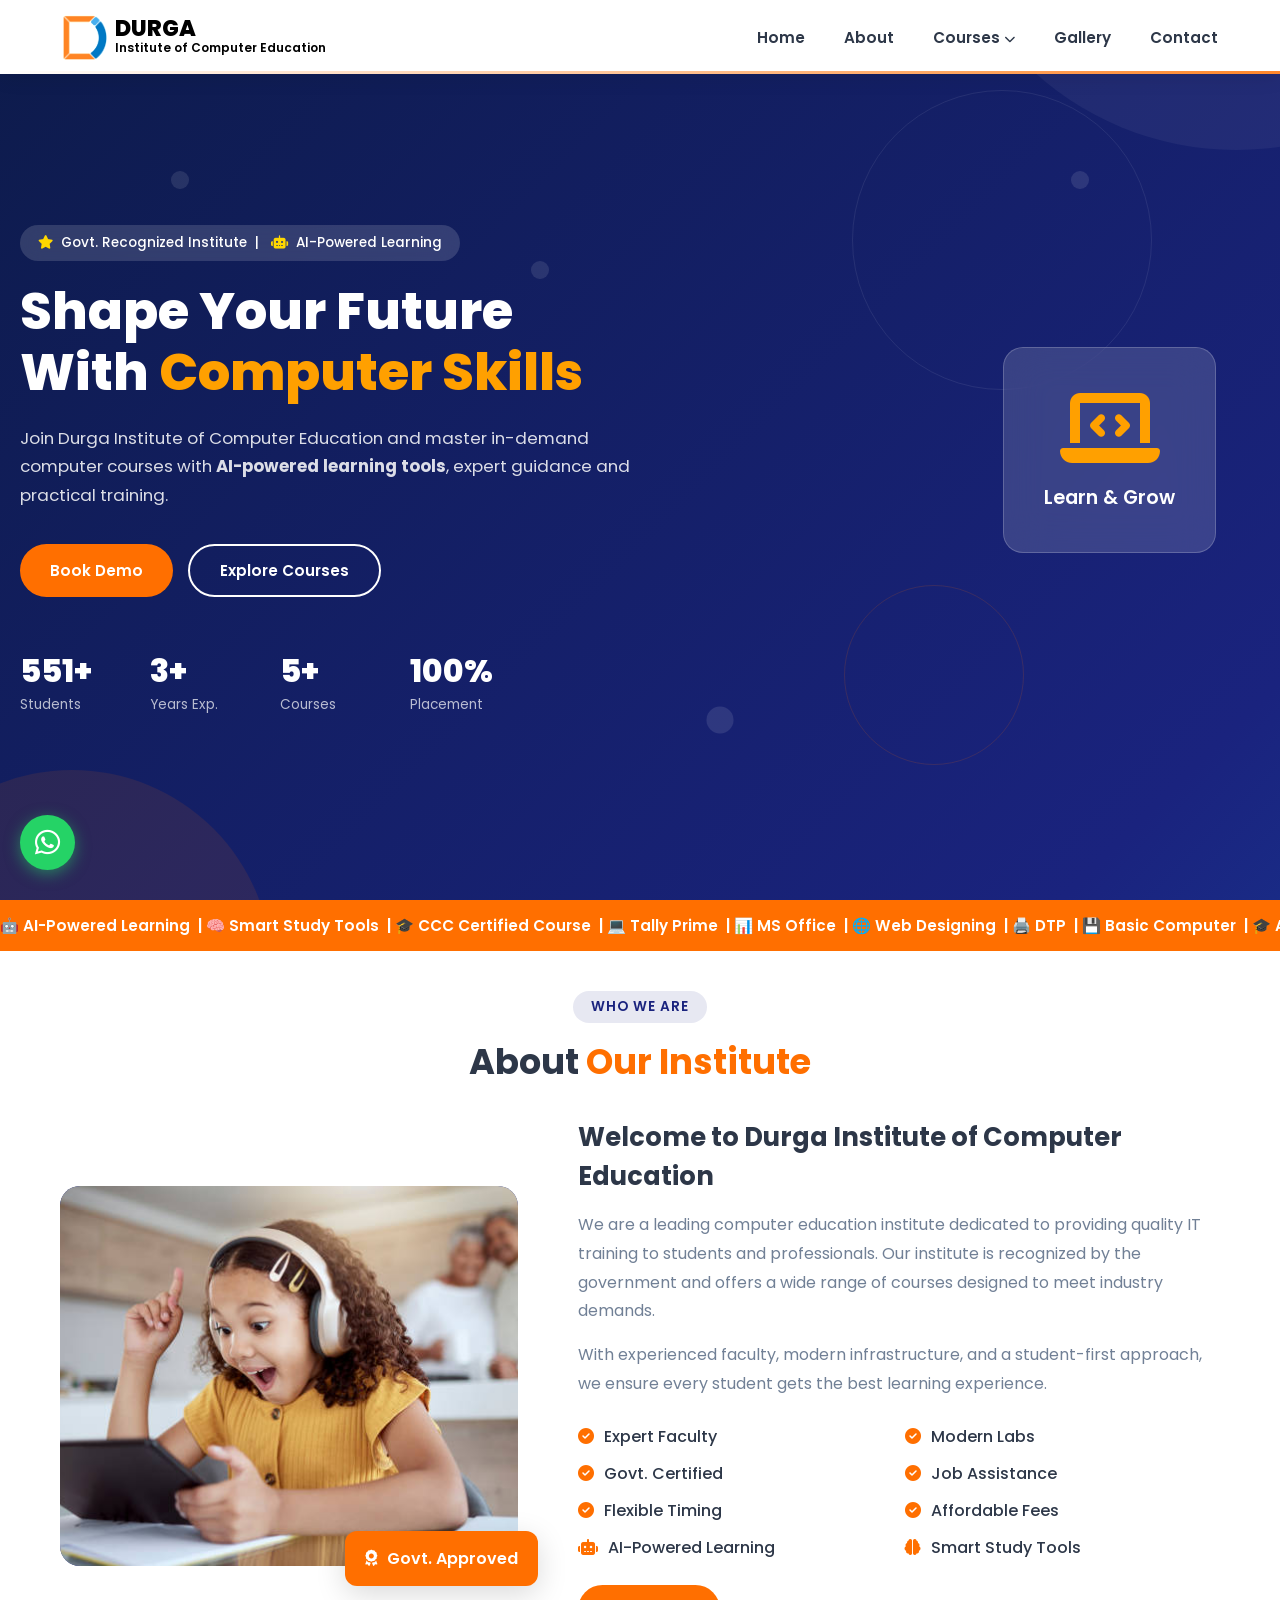
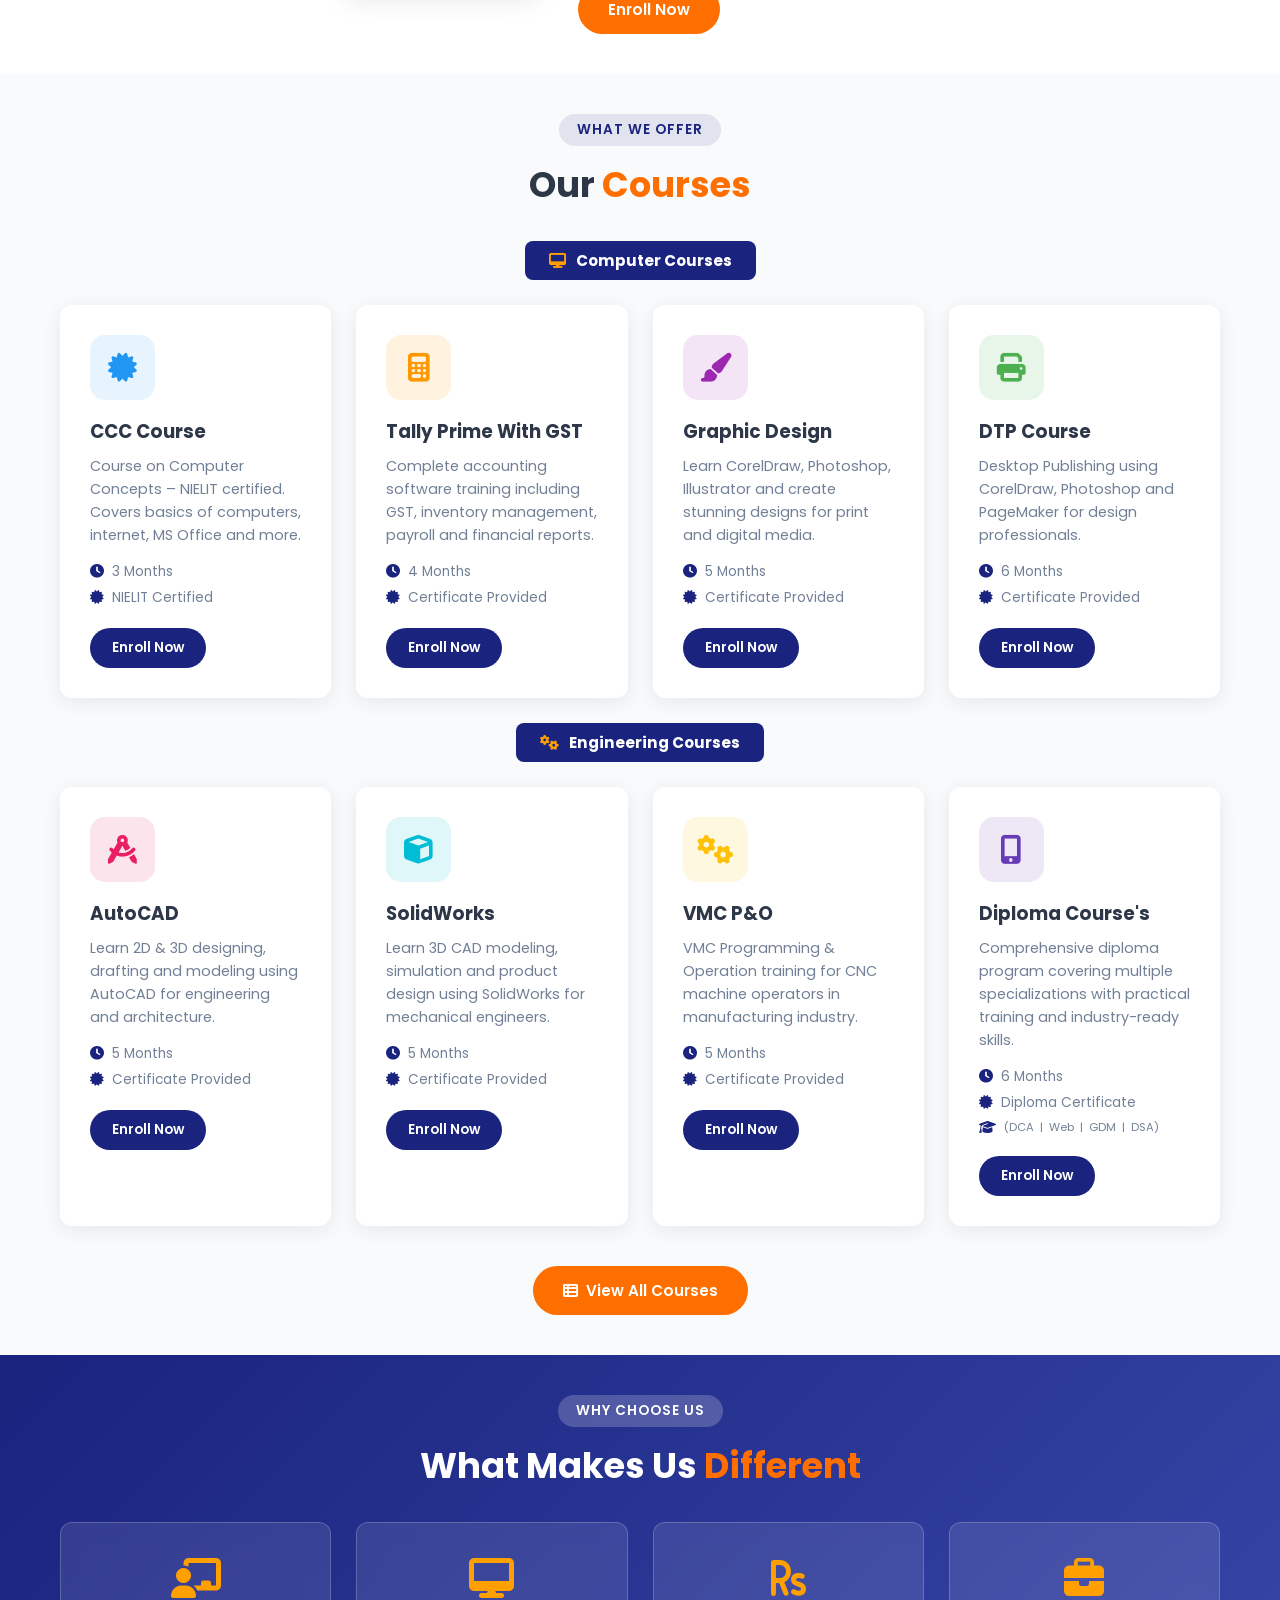
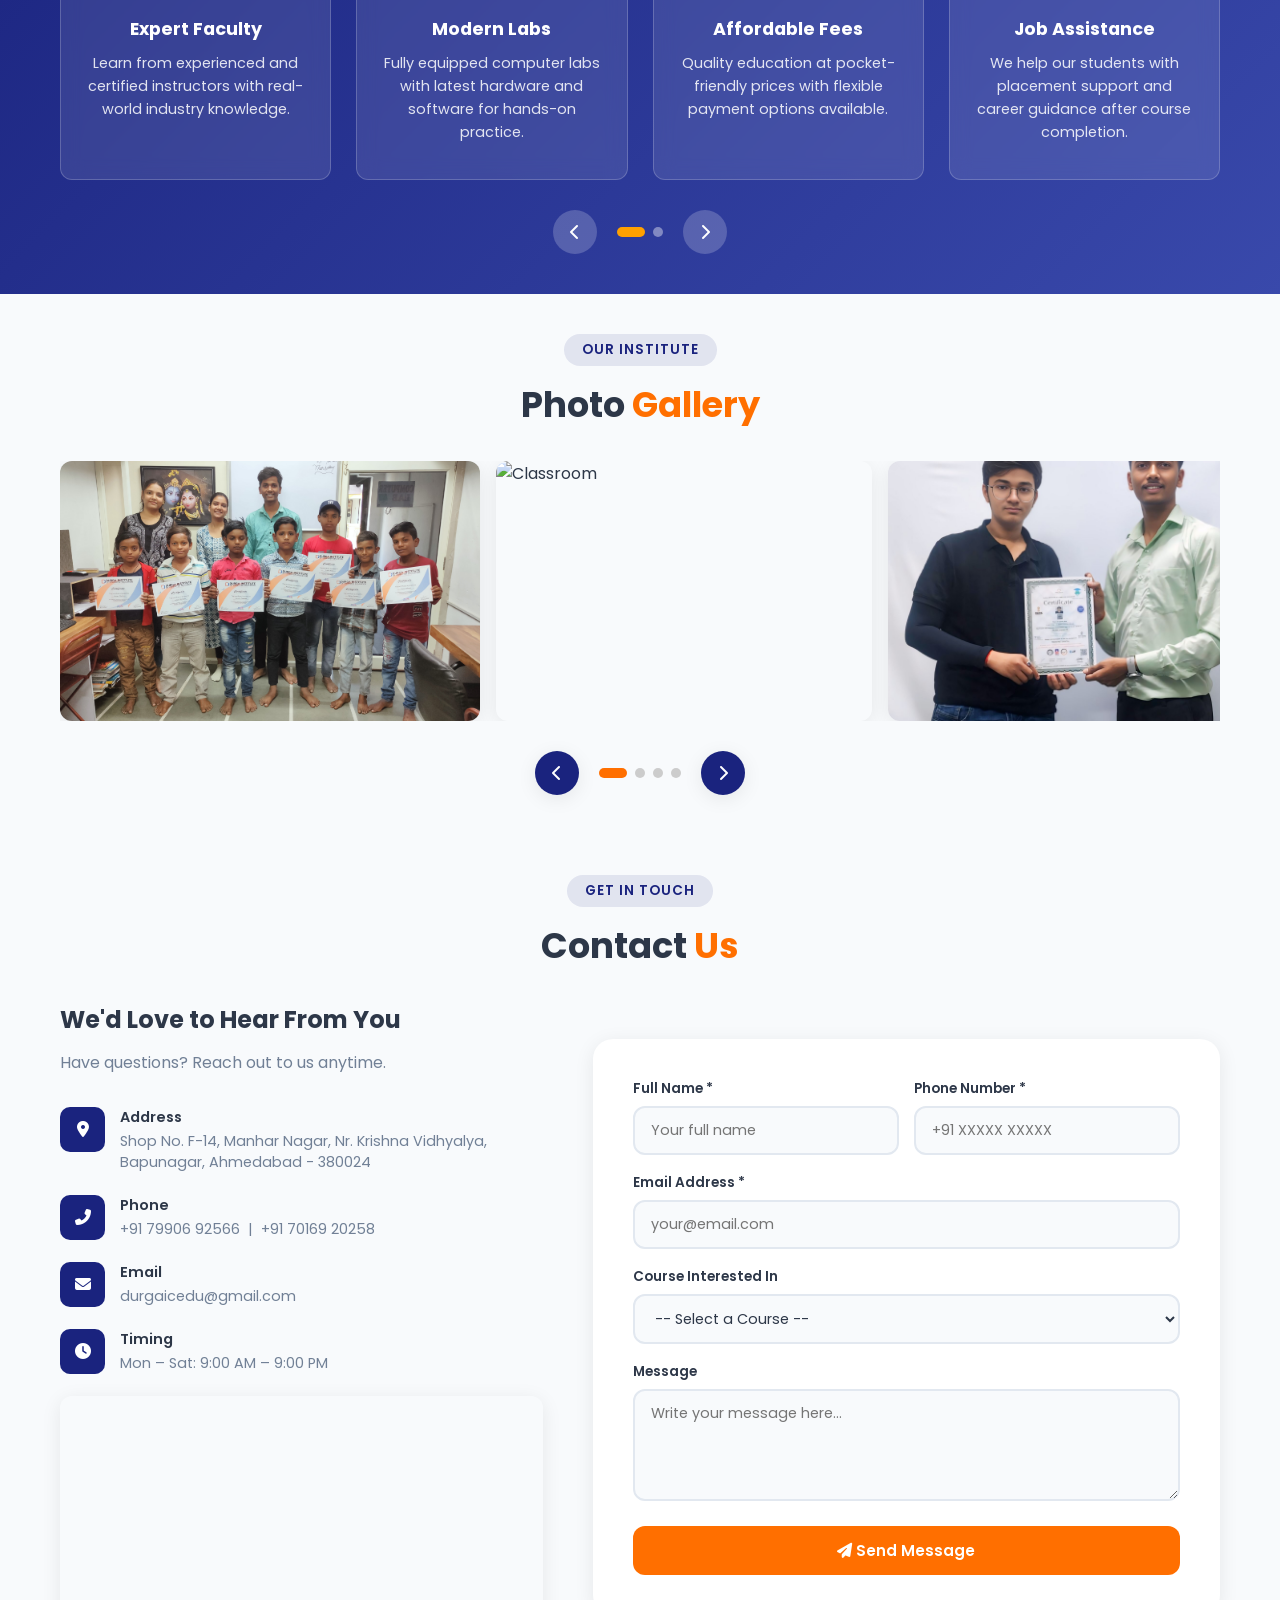
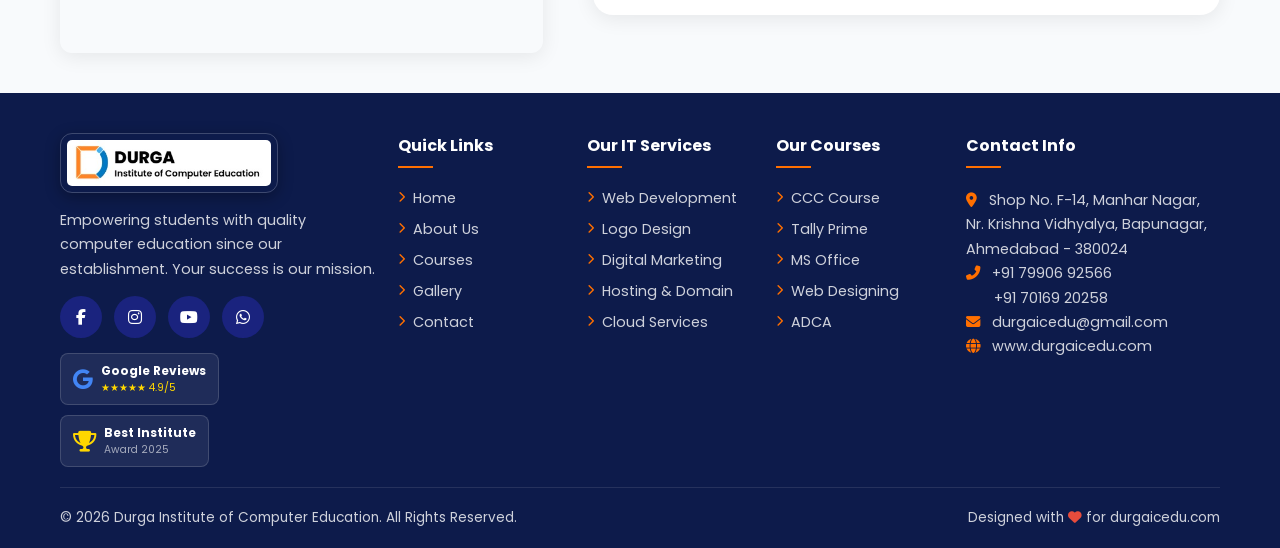
==== index.html @ d95230d4 "Durga ICE website - full code with images" ====
<!DOCTYPE html>
<html lang="en">
<head>
  <meta charset="UTF-8" />
  <meta name="viewport" content="width=device-width, initial-scale=1.0"/>
  <title>Best Computer Institute in Ahmedabad | Durga Institute of Computer Education</title>
  <meta name="description" content="Durga Institute of Computer Education – Best computer classes in Bapunagar, Ahmedabad. Tally, CCC, Web Design, Python, Java, Graphic Design & more. Govt. Recognized. 100% Placement. Call Now!"/>
  <meta name="keywords" content="computer classes in Ahmedabad, best computer institute in Ahmedabad, computer training institute near me, basic computer course, advanced computer course, IT training institute, tally course in Ahmedabad, graphic design course, web development course, digital marketing course, excel training course, ms office course, programming classes, python course, java course, c language course, computer classes near me, best IT classes in Ahmedabad, job oriented courses in Ahmedabad, computer coaching center, computer training center near me, learn computer from basics, computer course for beginners, short term computer courses, professional computer training, certification computer courses, job ready computer courses, placement computer classes, skill development courses, IT skills training, affordable computer classes, top computer institute, expert computer trainers, offline computer classes, practical computer training, computer lab training, best tally institute, web design classes, coding classes for beginners, computer certification course, best computer classes in Bapunagar, computer institute in Bapunagar Ahmedabad, computer training in Bapunagar, tally classes in Bapunagar, IT training institute in Bapunagar, computer classes in Odhav, best computer institute in Odhav Ahmedabad, computer coaching center in Odhav, tally course in Odhav, computer training near Odhav, computer classes in Virat Nagar Ahmedabad, best IT classes in Virat Nagar, computer training center in Virat Nagar, job oriented courses in Virat Nagar, computer classes in Rakhiyal, best computer institute in Rakhiyal Ahmedabad, computer coaching center in Rakhiyal, tally course in Rakhiyal, computer classes near CTM Ahmedabad, best computer institute near CTM, IT training center near CTM, computer coaching near CTM, computer classes in Naroda Road, best computer institute in Naroda Road Ahmedabad, computer training in Naroda Road, tally classes in Naroda Road, computer classes in Lila Nagar, best computer institute in Lila Nagar, computer coaching in Lila Nagar, IT classes in Lila Nagar, best computer classes near me in Ahmedabad, top computer institute in east Ahmedabad, affordable computer classes in Ahmedabad, job oriented computer courses in Ahmedabad, best tally institute near me Ahmedabad"/>
  <meta name="author" content="Durga Institute of Computer Education"/>
  <meta name="robots" content="index, follow"/>
  <meta name="geo.region" content="IN-GJ"/>
  <meta name="geo.placename" content="Ahmedabad"/>
  <meta name="geo.position" content="23.032607;72.637120"/>
  <meta property="og:title" content="Best Computer Institute in Ahmedabad | Durga ICEDU"/>
  <meta property="og:description" content="Join Durga Institute of Computer Education – Top computer classes in Bapunagar, Ahmedabad. Tally, CCC, Web Design, Python, Graphic Design & more. 100% Placement!"/>
  <meta property="og:type" content="website"/>
  <meta property="og:url" content="https://www.durgaicedu.com"/>
  <meta property="og:image" content="assets/images/logo1.jpg.png"/>
  <link rel="canonical" href="https://www.durgaicedu.com"/>
  <script type="application/ld+json">
  {
    "@context": "https://schema.org",
    "@type": "EducationalOrganization",
    "name": "Durga Institute of Computer Education",
    "alternateName": "Durga ICEDU",
    "url": "https://www.durgaicedu.com",
    "logo": "https://www.durgaicedu.com/assets/images/logo1.jpg.png",
    "description": "Best computer institute in Bapunagar, Ahmedabad offering Tally, CCC, Web Design, Python, Java, Graphic Design and more courses with 100% placement assistance.",
    "address": {
      "@type": "PostalAddress",
      "streetAddress": "Shop No. F-14, Manhar Nagar, Nr. Krishna Vidhyalya, Bapunagar",
      "addressLocality": "Ahmedabad",
      "addressRegion": "Gujarat",
      "postalCode": "380024",
      "addressCountry": "IN"
    },
    "telephone": ["+917990692566", "+917016920258"],
    "email": "durgaicedu@gmail.com",
    "sameAs": ["https://www.durgaicedu.com"]
  }
  </script>
  <link rel="icon" type="image/png" href="assets/images/logo1.jpg.png"/>
  <link rel="stylesheet" href="style.css"/>
  <link rel="stylesheet" href="https://cdnjs.cloudflare.com/ajax/libs/font-awesome/6.5.0/css/all.min.css" crossorigin="anonymous" referrerpolicy="no-referrer"/>
  <link href="https://fonts.googleapis.com/css2?family=Poppins:wght@300;400;500;600;700;800&display=swap" rel="stylesheet"/>
</head>
<body>

  <!-- ===== NAVBAR ===== -->
  <nav class="navbar" id="navbar">
    <div class="nav-container">
      <a href="index.html" class="logo">
        <img src="assets/images/logo.jpg.jpeg" alt="DICE Logo" class="logo-img"/>
        <div class="logo-text">
          <span class="logo-main">DURGA</span>
          <span class="logo-sub">Institute of Computer Education</span>
        </div>
      </a>
      <ul class="nav-links" id="navLinks">
        <li><a href="index.html#home">Home</a></li>
        <li><a href="index.html#about">About</a></li>
        <li class="nav-dropdown">
          <a href="services.html">Courses <i class="fas fa-chevron-down" style="font-size:0.7rem;"></i></a>
          <div class="dropdown-mega">
            <div class="dropdown-col">
              <h5>Computer Courses</h5>
              <ul>
                <li>Basic Computer</li>
                <li>CCC</li>
                <li>Tally Prime with GST</li>
                <li>Advance Excel &amp; Word</li>
                <li>Digital Finance (Banking)</li>
                <li>DCA &amp; ADCA</li>
              </ul>
              <h5>Design Courses</h5>
              <ul>
                <li>Graphic Design</li>
                <li>Video Editing</li>
                <li>Animation Editing</li>
                <li>CAD CAM</li>
                <li>VMC Operator</li>
                <li>Advance Canva &amp; Figma</li>
              </ul>
            </div>
            <div class="dropdown-col">
              <h5>IT &amp; Development</h5>
              <ul>
                <li>Frontend Developer</li>
                <li>Full Web Development</li>
                <li>Full Stack Development</li>
                <li>Backend Development</li>
                <li>Software Development</li>
                <li>AI &amp; ML Development</li>
                <li>Python Programming</li>
                <li>Java Programming</li>
                <li>C and C++</li>
                <li>Database Management</li>
              </ul>
            </div>
            <div class="dropdown-col">
              <h5>Professional Courses</h5>
              <ul>
                <li>Data Analyst</li>
                <li>Cyber Security</li>
                <li>Textile Design</li>
                <li>Power BI</li>
                <li>Human Resource</li>
              </ul>
              <h5>Teacher Training</h5>
              <ul>
                <li>Tech Teaching Program</li>
                <li>Faculty Development</li>
                <li>Online Teaching Skills</li>
              </ul>
            </div>
            <div class="dropdown-col">
              <h5>IT Services</h5>
              <ul class="no-bullet">
                <li>Website Development</li>
                <li>Logo Design</li>
                <li>Template &amp; Design</li>
                <li>Digital Marketing</li>
                <li>Hosting &amp; Domain</li>
                <li>WordPress Development</li>
                <li>PHP Development</li>
                <li>App Development</li>
                <li>And Other Services</li>
              </ul>
            </div>
          </div>
        </li>
        <li><a href="index.html#gallery">Gallery</a></li>
        <li><a href="index.html#contact">Contact</a></li>
      </ul>
      <div class="hamburger" id="hamburger">
        <span></span><span></span><span></span>
      </div>
    </div>
  </nav>

  <!-- ===== HERO ===== -->
  <section class="hero" id="home">
    <div class="hero-overlay"></div>
    <div class="hero-circle1"></div>
    <div class="hero-circle2"></div>
    <div class="hero-content">
      <p class="hero-badge"><i class="fas fa-star"></i> Govt. Recognized Institute &nbsp;|&nbsp; <i class="fas fa-robot"></i> AI-Powered Learning</p>
      <h1>Shape Your Future<br/>With <span>Computer Skills</span></h1>
      <p class="hero-desc">Join Durga Institute of Computer Education and master in-demand computer courses with <strong>AI-powered learning tools</strong>, expert guidance and practical training.</p>
      <div class="hero-btns">
        <a href="#contact" class="btn btn-primary" onclick="event.preventDefault(); openPopup('');">Book Demo</a>
        <a href="#courses" class="btn btn-outline">Explore Courses</a>
      </div>
      <div class="hero-stats">
        <div class="stat"><h3><span class="counter" data-target="1000" data-delay="0">0</span>+</h3><p>Students</p></div>
        <div class="stat"><h3><span class="counter" data-target="8" data-delay="600">0</span>+</h3><p>Years Exp.</p></div>
        <div class="stat"><h3><span class="counter" data-target="20" data-delay="1200">0</span>+</h3><p>Courses</p></div>
        <div class="stat"><h3>100%</h3><p>Placement</p></div>
      </div>
    </div>
    <div class="hero-image">
      <div class="hero-card floating">
        <i class="fas fa-laptop-code"></i>
        <span>Learn & Grow</span>
      </div>
    </div>
  </section>

  <!-- ===== MARQUEE ===== -->
  <div class="marquee-bar">
    <div class="marquee-track">
      <span>🤖 AI-Powered Learning &nbsp;|&nbsp;</span>
      <span>🧠 Smart Study Tools &nbsp;|&nbsp;</span>
      <span>🎓 CCC Certified Course &nbsp;|&nbsp;</span>
      <span>💻 Tally Prime &nbsp;|&nbsp;</span>
      <span>📊 MS Office &nbsp;|&nbsp;</span>
      <span>🌐 Web Designing &nbsp;|&nbsp;</span>
      <span>🖨️ DTP &nbsp;|&nbsp;</span>
      <span>💾 Basic Computer &nbsp;|&nbsp;</span>
      <span>🎓 ADCA &nbsp;|&nbsp;</span>
      <span>🎨 Graphic Design &nbsp;|&nbsp;</span>
      <span>🎬 Video Editing &nbsp;|&nbsp;</span>
      <span>✏️ Animation Editing &nbsp;|&nbsp;</span>
      <span>📐 CAD CAM &nbsp;|&nbsp;</span>
      <span>⚙️ VMC Operator &nbsp;|&nbsp;</span>
      <span>🖌️ Canva &amp; Figma &nbsp;|&nbsp;</span>
      <span>🌍 Frontend Developer &nbsp;|&nbsp;</span>
      <span>💻 Full Stack Development &nbsp;|&nbsp;</span>
      <span>🤖 AI &amp; ML Development &nbsp;|&nbsp;</span>
      <span>🐍 Python Programming &nbsp;|&nbsp;</span>
      <span>☕ Java Programming &nbsp;|&nbsp;</span>
      <span>🛡️ Cyber Security &nbsp;|&nbsp;</span>
      <span>📊 Data Analyst &nbsp;|&nbsp;</span>
      <span>📈 Power BI &nbsp;|&nbsp;</span>
      <span>👥 Human Resource &nbsp;|&nbsp;</span>
      <span>👨‍🏫 Tech Teaching Program &nbsp;|&nbsp;</span>
      <span>🤖 AI-Powered Learning &nbsp;|&nbsp;</span>
      <span>🧠 Smart Study Tools &nbsp;|&nbsp;</span>
      <span>🎓 CCC Certified Course &nbsp;|&nbsp;</span>
      <span>💻 Tally Prime &nbsp;|&nbsp;</span>
      <span>📊 MS Office &nbsp;|&nbsp;</span>
      <span>🌐 Web Designing &nbsp;|&nbsp;</span>
      <span>🖨️ DTP &nbsp;|&nbsp;</span>
      <span>💾 Basic Computer &nbsp;|&nbsp;</span>
      <span>🎓 ADCA &nbsp;|&nbsp;</span>
      <span>🎨 Graphic Design &nbsp;|&nbsp;</span>
      <span>🎬 Video Editing &nbsp;|&nbsp;</span>
      <span>✏️ Animation Editing &nbsp;|&nbsp;</span>
      <span>📐 CAD CAM &nbsp;|&nbsp;</span>
      <span>⚙️ VMC Operator &nbsp;|&nbsp;</span>
      <span>🖌️ Canva &amp; Figma &nbsp;|&nbsp;</span>
      <span>🌍 Frontend Developer &nbsp;|&nbsp;</span>
      <span>💻 Full Stack Development &nbsp;|&nbsp;</span>
      <span>🤖 AI &amp; ML Development &nbsp;|&nbsp;</span>
      <span>🐍 Python Programming &nbsp;|&nbsp;</span>
      <span>☕ Java Programming &nbsp;|&nbsp;</span>
      <span>🛡️ Cyber Security &nbsp;|&nbsp;</span>
      <span>📊 Data Analyst &nbsp;|&nbsp;</span>
      <span>📈 Power BI &nbsp;|&nbsp;</span>
      <span>👥 Human Resource &nbsp;|&nbsp;</span>
      <span>👨‍🏫 Tech Teaching Program &nbsp;|&nbsp;</span>
    </div>
  </div>

  <!-- ===== ABOUT ===== -->
  <section class="about" id="about">
    <div class="container">
      <div class="section-header">
        <p class="section-tag">Who We Are</p>
        <h2>About <span>Our Institute</span></h2>
      </div>
      <div class="about-grid">
        <div class="about-img-wrap">
          <div class="about-img-box">
            <img src="assets/images/second about image.jpg" alt="About Durga ICE" style="width:100%;height:100%;object-fit:cover;border-radius:20px;"/>
          </div>
          <div class="about-badge-box">
            <i class="fas fa-award"></i>
            <span>Govt. Approved</span>
          </div>
        </div>
        <div class="about-content">
          <h3>Welcome to Durga Institute of Computer Education</h3>
          <p>We are a leading computer education institute dedicated to providing quality IT training to students and professionals. Our institute is recognized by the government and offers a wide range of courses designed to meet industry demands.</p>
          <p>With experienced faculty, modern infrastructure, and a student-first approach, we ensure every student gets the best learning experience.</p>
          <div class="about-features">
            <div class="feature"><i class="fas fa-check-circle"></i><span>Expert Faculty</span></div>
            <div class="feature"><i class="fas fa-check-circle"></i><span>Modern Labs</span></div>
            <div class="feature"><i class="fas fa-check-circle"></i><span>Govt. Certified</span></div>
            <div class="feature"><i class="fas fa-check-circle"></i><span>Job Assistance</span></div>
            <div class="feature"><i class="fas fa-check-circle"></i><span>Flexible Timing</span></div>
            <div class="feature"><i class="fas fa-check-circle"></i><span>Affordable Fees</span></div>
            <div class="feature"><i class="fas fa-robot"></i><span>AI-Powered Learning</span></div>
            <div class="feature"><i class="fas fa-brain"></i><span>Smart Study Tools</span></div>
          </div>
          <a href="#contact" class="btn btn-primary" onclick="event.preventDefault(); openPopup('General Enquiry');">Enroll Now</a>
        </div>
      </div>
    </div>
  </section>

  <!-- ===== COURSES ===== -->
  <section class="courses" id="courses">
    <div class="container">
      <div class="section-header">
        <p class="section-tag">What We Offer</p>
        <h2>Our <span>Courses</span></h2>
      </div>
      <div class="courses-grid">
        <div class="course-category-label"><i class="fas fa-desktop"></i> Computer Courses</div>

        <div class="course-card">
          <div class="course-icon" style="background:#e8f4fd;"><i class="fas fa-certificate" style="color:#2196F3;"></i></div>
          <h3>CCC Course</h3>
          <p>Course on Computer Concepts – NIELIT certified. Covers basics of computers, internet, MS Office and more.</p>
          <ul>
            <li><i class="fas fa-clock"></i> 3 Months</li>
            <li><i class="fas fa-certificate"></i> NIELIT Certified</li>
          </ul>
          <a href="#contact" class="course-btn">Enroll Now</a>
        </div>

        <div class="course-card featured">
          <div class="course-icon" style="background:#fff3e0;"><i class="fas fa-calculator" style="color:#FF9800;"></i></div>
          <h3>Tally Prime With GST</h3>
          <p>Complete accounting software training including GST, inventory management, payroll and financial reports.</p>
          <ul>
            <li><i class="fas fa-clock"></i> 4 Months</li>
            <li><i class="fas fa-certificate"></i> Certificate Provided</li>
          </ul>
          <a href="#contact" class="course-btn">Enroll Now</a>
        </div>

        <div class="course-card">
          <div class="course-icon" style="background:#f3e5f5;"><i class="fas fa-paint-brush" style="color:#9C27B0;"></i></div>
          <h3>Graphic Design</h3>
          <p>Learn CorelDraw, Photoshop, Illustrator and create stunning designs for print and digital media.</p>
          <ul>
            <li><i class="fas fa-clock"></i> 5 Months</li>
            <li><i class="fas fa-certificate"></i> Certificate Provided</li>
          </ul>
          <a href="#contact" class="course-btn">Enroll Now</a>
        </div>

        <div class="course-card">
          <div class="course-icon" style="background:#e8f5e9;"><i class="fas fa-print" style="color:#4CAF50;"></i></div>
          <h3>DTP Course</h3>
          <p>Desktop Publishing using CorelDraw, Photoshop and PageMaker for design professionals.</p>
          <ul>
            <li><i class="fas fa-clock"></i> 6 Months</li>
            <li><i class="fas fa-certificate"></i> Certificate Provided</li>
          </ul>
          <a href="#contact" class="course-btn">Enroll Now</a>
        </div>

        <div class="course-category-label"><i class="fas fa-cogs"></i> Engineering Courses</div>

        <div class="course-card">
          <div class="course-icon" style="background:#fce4ec;"><i class="fas fa-drafting-compass" style="color:#E91E63;"></i></div>
          <h3>AutoCAD</h3>
          <p>Learn 2D & 3D designing, drafting and modeling using AutoCAD for engineering and architecture.</p>
          <ul>
            <li><i class="fas fa-clock"></i> 5 Months</li>
            <li><i class="fas fa-certificate"></i> Certificate Provided</li>
          </ul>
          <a href="#contact" class="course-btn">Enroll Now</a>
        </div>

        <div class="course-card">
          <div class="course-icon" style="background:#e0f7fa;"><i class="fas fa-cube" style="color:#00BCD4;"></i></div>
          <h3>SolidWorks</h3>
          <p>Learn 3D CAD modeling, simulation and product design using SolidWorks for mechanical engineers.</p>
          <ul>
            <li><i class="fas fa-clock"></i> 5 Months</li>
            <li><i class="fas fa-certificate"></i> Certificate Provided</li>
          </ul>
          <a href="#contact" class="course-btn">Enroll Now</a>
        </div>

        <div class="course-card">
          <div class="course-icon" style="background:#fff8e1;"><i class="fas fa-cogs" style="color:#FFC107;"></i></div>
          <h3>VMC P&amp;O</h3>
          <p>VMC Programming & Operation training for CNC machine operators in manufacturing industry.</p>
          <ul>
            <li><i class="fas fa-clock"></i> 5 Months</li>
            <li><i class="fas fa-certificate"></i> Certificate Provided</li>
          </ul>
          <a href="#contact" class="course-btn">Enroll Now</a>
        </div>

        <div class="course-card">
          <div class="course-icon" style="background:#ede7f6;"><i class="fas fa-mobile-alt" style="color:#673AB7;"></i></div>
          <h3>Diploma Course's</h3>
          <p>Comprehensive diploma program covering multiple specializations with practical training and industry-ready skills.</p>
          <ul>
            <li><i class="fas fa-clock"></i> 6 Months</li>
            <li><i class="fas fa-certificate"></i> Diploma Certificate</li>
            <li><i class="fas fa-graduation-cap"></i> <small>(DCA &nbsp;|&nbsp; Web &nbsp;|&nbsp; GDM &nbsp;|&nbsp; DSA)</small></li>
          </ul>
          <a href="#contact" class="course-btn">Enroll Now</a>
        </div>

      </div>
      <div style="text-align:center; margin-top:40px;">
        <a href="services.html" class="btn btn-primary"><i class="fas fa-th-list"></i> View All Courses</a>
      </div>
    </div>
  </section>
  <section class="why-us">
    <div class="container">
      <div class="section-header light">
        <p class="section-tag">Why Choose Us</p>
        <h2>What Makes Us <span>Different</span></h2>
      </div>
      <div class="why-slider">
        <div class="why-track" id="whyTrack">
          <div class="why-card"><i class="fas fa-chalkboard-teacher"></i><h3>Expert Faculty</h3><p>Learn from experienced and certified instructors with real-world industry knowledge.</p></div>
          <div class="why-card"><i class="fas fa-desktop"></i><h3>Modern Labs</h3><p>Fully equipped computer labs with latest hardware and software for hands-on practice.</p></div>
          <div class="why-card"><i class="fas fa-rupee-sign"></i><h3>Affordable Fees</h3><p>Quality education at pocket-friendly prices with flexible payment options available.</p></div>
          <div class="why-card"><i class="fas fa-briefcase"></i><h3>Job Assistance</h3><p>We help our students with placement support and career guidance after course completion.</p></div>
          <div class="why-card"><i class="fas fa-id-card"></i><h3>Lifetime Membership</h3><p>Get free lifetime membership with access to study material, updates and alumni network.</p></div>
          <div class="why-card"><i class="fas fa-user-check"></i><h3>Personal Attention</h3><p>Every student gets individual attention and personalized guidance from our faculty.</p></div>
          <div class="why-card"><i class="fas fa-clock"></i><h3>Flexible Timing</h3><p>Choose your preferred batch timing — morning, afternoon or evening as per your schedule.</p></div>
          <div class="why-card"><i class="fas fa-lightbulb"></i><h3>Smart Guidance</h3><p>Career counseling and smart learning strategies to help you achieve your goals faster.</p></div>
        </div>
      </div>
      <div class="why-controls">
        <button class="why-prev" id="whyPrev"><i class="fas fa-chevron-left"></i></button>
        <div class="why-dots" id="whyDots"></div>
        <button class="why-next" id="whyNext"><i class="fas fa-chevron-right"></i></button>
      </div>
    </div>
  </section>

  <!-- ===== GALLERY ===== -->
  <section class="gallery" id="gallery">
    <div class="container">
      <div class="section-header">
        <p class="section-tag">Our Institute</p>
        <h2>Photo <span>Gallery</span></h2>
      </div>
      <div class="gallery-slider">
        <div class="gallery-track">
          <div class="gallery-item"><img src="assets/images/1.jpg" alt="Computer Lab" style="width:100%;height:100%;object-fit:cover;"/><div class="gallery-overlay"><span>Computer Lab</span></div></div>
          <div class="gallery-item"><img src="assets/images/2.png" alt="Classroom" style="width:100%;height:100%;object-fit:cover;"/><div class="gallery-overlay"><span>Classroom</span></div></div>
          <div class="gallery-item"><img src="assets/images/3.jpg" alt="Students" style="width:100%;height:100%;object-fit:cover;"/><div class="gallery-overlay"><span>Students</span></div></div>
          <div class="gallery-item"><img src="assets/images/4.jpg" alt="Certificate" style="width:100%;height:100%;object-fit:cover;"/><div class="gallery-overlay"><span>Certificate</span></div></div>
          <div class="gallery-item"><img src="assets/images/5.jpg" alt="Training" style="width:100%;height:100%;object-fit:cover;"/><div class="gallery-overlay"><span>Training</span></div></div>
          <div class="gallery-item"><img src="assets/images/6.jpg" alt="Events" style="width:100%;height:100%;object-fit:cover;"/><div class="gallery-overlay"><span>Events</span></div></div>
          <div class="gallery-item"><img src="assets/images/7.jpg" alt="Faculty" style="width:100%;height:100%;object-fit:cover;"/><div class="gallery-overlay"><span>Faculty</span></div></div>
          <div class="gallery-item"><img src="assets/images/8.jpg" alt="Workshop" style="width:100%;height:100%;object-fit:cover;"/><div class="gallery-overlay"><span>Workshop</span></div></div>
          <div class="gallery-item"><img src="assets/images/9.jpeg" alt="Seminar" style="width:100%;height:100%;object-fit:cover;"/><div class="gallery-overlay"><span>Seminar</span></div></div>
          <div class="gallery-item"><img src="assets/images/10.jpeg" alt="Award" style="width:100%;height:100%;object-fit:cover;"/><div class="gallery-overlay"><span>Award</span></div></div>
          <div class="gallery-item"><img src="assets/images/11.jpg" alt="Batch 2024" style="width:100%;height:100%;object-fit:cover;"/><div class="gallery-overlay"><span>Batch 2024</span></div></div>
          <div class="gallery-item"><img src="assets/images/12.jpg" alt="Practical" style="width:100%;height:100%;object-fit:cover;"/><div class="gallery-overlay"><span>Practical</span></div></div>
        </div>
      </div>
      <div class="gallery-controls">
        <button class="gallery-prev" id="galleryPrev"><i class="fas fa-chevron-left"></i></button>
        <div class="gallery-dots" id="galleryDots"></div>
        <button class="gallery-next" id="galleryNext"><i class="fas fa-chevron-right"></i></button>
      </div>
    </div>
  </section>

  <!-- ===== CONTACT ===== -->
  <section class="contact" id="contact">
    <div class="container">
      <div class="section-header">
        <p class="section-tag">Get In Touch</p>
        <h2>Contact <span>Us</span></h2>
      </div>
      <div class="contact-grid">
        <div class="contact-info">
          <h3>We'd Love to Hear From You</h3>
          <p>Have questions? Reach out to us anytime.</p>
          <div class="info-item">
            <div class="info-icon"><i class="fas fa-map-marker-alt"></i></div>
            <div>
              <h4>Address</h4>
              <p>Shop No. F-14, Manhar Nagar, Nr. Krishna Vidhyalya, Bapunagar, Ahmedabad - 380024</p>
            </div>
          </div>
          <div class="info-item">
            <div class="info-icon"><i class="fas fa-phone-alt"></i></div>
            <div>
              <h4>Phone</h4>
              <p>+91 79906 92566 &nbsp;|&nbsp; +91 70169 20258</p>
            </div>
          </div>
          <div class="info-item">
            <div class="info-icon"><i class="fas fa-envelope"></i></div>
            <div>
              <h4>Email</h4>
              <p>durgaicedu@gmail.com</p>
            </div>
          </div>
          <div class="info-item">
            <div class="info-icon"><i class="fas fa-clock"></i></div>
            <div>
              <h4>Timing</h4>
              <p>Mon – Sat: 9:00 AM – 9:00 PM</p>
            </div>
          </div>
          <div class="map-box">
            <iframe src="https://www.google.com/maps/embed?pb=!1m18!1m12!1m3!1d4116.651648420978!2d72.63712049651373!3d23.032607134907067!2m3!1f0!2f0!3f0!3m2!1i1024!2i768!4f13.1!3m3!1m2!1s0x395e87b456f62cc9%3A0x7b4c124827d4914a!2sDurga%20Institute%20Of%20Computer%20Education!5e0!3m2!1sen!2sin!4v1775246228206!5m2!1sen!2sin" width="100%" height="250" style="border:0; border-radius:12px;" allowfullscreen="" loading="lazy" referrerpolicy="no-referrer-when-downgrade">
            </iframe>
          </div>
        </div>

        <div class="contact-form-wrap">
          <form id="contactForm">
            <div class="form-row">
              <div class="form-group">
                <label>Full Name *</label>
                <input type="text" id="name" placeholder="Your full name" required/>
              </div>
              <div class="form-group">
                <label>Phone Number *</label>
                <input type="tel" id="phone" placeholder="+91 XXXXX XXXXX" maxlength="10" pattern="[0-9]{10}" required/>
              </div>
            </div>
            <div class="form-group">
              <label>Email Address *</label>
              <input type="email" id="email" placeholder="your@email.com" required/>
            </div>
            <div class="form-group">
              <label>Course Interested In</label>
              <select id="course" size="1">
                <option value="">-- Select a Course --</option>
                <optgroup label="Computer Courses">
                  <option>Basic Computer</option>
                  <option>CCC</option>
                  <option>Tally Prime with GST</option>
                  <option>Advance Excel & Word</option>
                  <option>Digital Finance (Banking)</option>
                  <option>DCA & ADCA</option>
                </optgroup>
                <optgroup label="Design Courses">
                  <option>Graphic Design</option>
                  <option>Video Editing</option>
                  <option>Animation Editing</option>
                  <option>CAD CAM</option>
                  <option>VMC Operator</option>
                  <option>Advance Canva & Figma</option>
                </optgroup>
                <optgroup label="IT & Development">
                  <option>Frontend Developer</option>
                  <option>Full Web Development</option>
                  <option>Full Stack Development</option>
                  <option>Backend Development</option>
                  <option>Software Development</option>
                  <option>AI & ML Development</option>
                  <option>Python Programming</option>
                  <option>Java Programming</option>
                  <option>C and C++</option>
                  <option>Database Management</option>
                </optgroup>
                <optgroup label="Professional Courses">
                  <option>Data Analyst</option>
                  <option>Cyber Security</option>
                  <option>Textile Design</option>
                  <option>Power BI</option>
                  <option>Human Resource</option>
                </optgroup>
                <optgroup label="Teacher Training">
                  <option>Tech Teaching Program</option>
                  <option>Faculty Development</option>
                  <option>Online Teaching Skills</option>
                </optgroup>
                <optgroup label="Engineering Courses">
                  <option>AutoCAD</option>
                  <option>SolidWorks</option>
                  <option>VMC P&O</option>
                  <option>Mobile Repairing</option>
                </optgroup>
                <option>Other</option>
              </select>
            </div>
            <div class="form-group">
              <label>Message</label>
              <textarea id="message" rows="4" placeholder="Write your message here..."></textarea>
            </div>
            <button type="submit" class="btn btn-primary btn-full" id="submitBtn">
              <span id="btnText"><i class="fas fa-paper-plane"></i> Send Message</span>
              <span id="btnLoading" style="display:none;"><i class="fas fa-spinner fa-spin"></i> Sending...</span>
            </button>
            <div id="formMsg" class="form-message"></div>
          </form>
        </div>
      </div>
    </div>
  </section>

  <!-- ===== FOOTER ===== -->
  <footer class="footer">
    <div class="container">
      <div class="footer-grid">
        <div class="footer-col">
          <div class="footer-logo">
            <img src="assets/images/footer logo.png" alt="DICE Logo" class="logo-img" style="background:transparent;"/>
          </div>
          <p>Empowering students with quality computer education since our establishment. Your success is our mission.</p>
          <div class="social-links" style="margin-top:15px;">
            <a href="https://www.facebook.com/durgaicedu" target="_blank" class="social-btn"><i class="fab fa-facebook-f"></i></a>
            <a href="https://www.instagram.com/durgaicedu" target="_blank" class="social-btn"><i class="fab fa-instagram"></i></a>
            <a href="https://www.youtube.com/@durgaicedu" target="_blank" class="social-btn"><i class="fab fa-youtube"></i></a>
            <a href="https://wa.me/917990692566?text=Hello%20Durgaicedu" target="_blank" class="social-btn"><i class="fab fa-whatsapp"></i></a>
          </div>
          <div style="display:flex; gap:10px; margin-top:15px; flex-wrap:wrap;">
            <div style="background:rgba(255,255,255,0.08); border:1px solid rgba(255,255,255,0.15); border-radius:8px; padding:8px 12px; display:flex; align-items:center; gap:8px;">
              <i class="fab fa-google" style="font-size:1.3rem; color:#4285F4;"></i>
              <div>
                <div style="color:#fff; font-size:0.75rem; font-weight:700;">Google Reviews</div>
                <div style="color:#FFD700; font-size:0.65rem;">★★★★★ 4.9/5</div>
              </div>
            </div>
            <div style="background:rgba(255,255,255,0.08); border:1px solid rgba(255,255,255,0.15); border-radius:8px; padding:8px 12px; display:flex; align-items:center; gap:8px;">
              <i class="fas fa-trophy" style="font-size:1.3rem; color:#FFD700;"></i>
              <div>
                <div style="color:#fff; font-size:0.75rem; font-weight:700;">Best Institute</div>
                <div style="color:rgba(255,255,255,0.6); font-size:0.65rem;">Award 2025</div>
              </div>
            </div>
          </div>
        </div>
        <div class="footer-col">
          <h4>Quick Links</h4>
          <ul>
            <li><a href="#home"><i class="fas fa-chevron-right"></i> Home</a></li>
            <li><a href="#about"><i class="fas fa-chevron-right"></i> About Us</a></li>
            <li><a href="#courses"><i class="fas fa-chevron-right"></i> Courses</a></li>
            <li><a href="#gallery"><i class="fas fa-chevron-right"></i> Gallery</a></li>
            <li><a href="#contact"><i class="fas fa-chevron-right"></i> Contact</a></li>
          </ul>
        </div>
        <div class="footer-col">
          <h4>Our IT Services</h4>
          <ul>
            <li><a href="#contact"><i class="fas fa-chevron-right"></i> Web Development</a></li>
            <li><a href="#contact"><i class="fas fa-chevron-right"></i> Logo Design</a></li>
            <li><a href="#contact"><i class="fas fa-chevron-right"></i> Digital Marketing</a></li>
            <li><a href="#contact"><i class="fas fa-chevron-right"></i> Hosting &amp; Domain</a></li>
            <li><a href="#contact"><i class="fas fa-chevron-right"></i> Cloud Services</a></li>
          </ul>
        </div>
        <div class="footer-col">
          <h4>Our Courses</h4>
          <ul>
            <li><a href="#courses"><i class="fas fa-chevron-right"></i> CCC Course</a></li>
            <li><a href="#courses"><i class="fas fa-chevron-right"></i> Tally Prime</a></li>
            <li><a href="#courses"><i class="fas fa-chevron-right"></i> MS Office</a></li>
            <li><a href="#courses"><i class="fas fa-chevron-right"></i> Web Designing</a></li>
            <li><a href="#courses"><i class="fas fa-chevron-right"></i> ADCA</a></li>
          </ul>
        </div>
        <div class="footer-col">
          <h4>Contact Info</h4>
          <p><i class="fas fa-map-marker-alt"></i> Shop No. F-14, Manhar Nagar, Nr. Krishna Vidhyalya, Bapunagar, Ahmedabad - 380024</p>
          <p><i class="fas fa-phone-alt"></i> +91 79906 92566 <br> &nbsp;&nbsp;&nbsp;&nbsp;&nbsp;&nbsp;&nbsp;+91 70169 20258</p>
          <p><i class="fas fa-envelope"></i> durgaicedu@gmail.com</p>
          <p><i class="fas fa-globe"></i> www.durgaicedu.com</p>
        </div>
      </div>
      <div class="footer-bottom">
        <p>&copy; 2026 Durga Institute of Computer Education. All Rights Reserved.</p>
        <p>Designed with <i class="fas fa-heart" style="color:#e74c3c;"></i> for durgaicedu.com</p>
      </div>
    </div>
  </footer>

  <a href="https://wa.me/917990692566?text=Hello%20Durgaicedu" target="_blank" style="position:fixed; left:20px; bottom:30px; z-index:9999; background:#25D366; color:#fff; width:55px; height:55px; border-radius:50%; display:flex; align-items:center; justify-content:center; font-size:1.8rem; box-shadow:0 4px 15px rgba(37,211,102,0.5); transition:all 0.3s ease;" onmouseover="this.style.transform='scale(1.1)'" onmouseout="this.style.transform='scale(1)'"><i class="fab fa-whatsapp"></i></a>

  <!-- ===== LIGHTBOX ===== -->
  <div id="lightbox" style="display:none; position:fixed; inset:0; background:rgba(0,0,0,0.9); z-index:99999; align-items:center; justify-content:center;">
    <button onclick="closeLightbox()" style="position:absolute; top:20px; right:25px; background:none; border:none; color:#fff; font-size:2rem; cursor:pointer;"><i class="fas fa-times"></i></button>
    <button onclick="lightboxPrev()" style="position:absolute; left:20px; background:none; border:none; color:#fff; font-size:2rem; cursor:pointer;"><i class="fas fa-chevron-left"></i></button>
    <img id="lightboxImg" src="" style="max-width:90vw; max-height:90vh; border-radius:12px; box-shadow:0 20px 60px rgba(0,0,0,0.5);"/>
    <button onclick="lightboxNext()" style="position:absolute; right:20px; background:none; border:none; color:#fff; font-size:2rem; cursor:pointer;"><i class="fas fa-chevron-right"></i></button>
  </div>

  <!-- ===== DEMO POPUP ===== -->
  <div id="demoPopup" class="popup-overlay">
    <div class="popup-box">
      <button class="popup-close" id="popupClose"><i class="fas fa-times"></i></button>
      <div class="popup-badge"><i class="fas fa-gift"></i> Limited Offer</div>
      <h3>Book Your <span>2-Day Free Demo</span></h3>
      <p>Fill in your details and we'll call you to schedule your free demo class!</p>
      <form id="demoForm">
        <div class="popup-field">
          <i class="fas fa-user"></i>
          <input type="text" id="demoName" placeholder="Your Full Name" required/>
        </div>
        <div class="popup-field">
          <i class="fas fa-phone"></i>
          <input type="tel" id="demoPhone" placeholder="Mobile Number" pattern="[0-9]{10}" maxlength="10" required/>
        </div>
        <button type="submit" class="btn btn-primary btn-full" id="demoBtn">
          <span id="demoBtnText"><i class="fas fa-paper-plane"></i> Book Free Demo</span>
          <span id="demoBtnLoad" style="display:none;"><i class="fas fa-spinner fa-spin"></i> Sending...</span>
        </button>
        <div id="demoMsg" class="form-message"></div>
      </form>
    </div>
  </div>

  <script src="script.js"></script>
</body>
</html>
---- style.css ----
/* ===== ROOT VARIABLES ===== */
:root {
  --primary: #1a237e;
  --primary-light: #3949ab;
  --accent: #ff6f00;
  --accent-light: #ffa000;
  --text: #2d3748;
  --text-light: #718096;
  --bg: #f8fafc;
  --white: #ffffff;
  --shadow: 0 4px 20px rgba(0,0,0,0.08);
  --shadow-hover: 0 8px 30px rgba(0,0,0,0.15);
  --radius: 12px;
  --transition: all 0.3s ease;
}

/* ===== RESET ===== */
*, *::before, *::after { margin: 0; padding: 0; box-sizing: border-box; }
html { scroll-behavior: smooth; }
body { font-family: 'Poppins', sans-serif; color: var(--text); background: var(--bg); overflow-x: hidden; }
a { text-decoration: none; color: inherit; }
ul { list-style: none; }
img { max-width: 100%; }

/* ===== CONTAINER ===== */
.container { max-width: 1200px; margin: 0 auto; padding: 0 20px; }

/* ===== BUTTONS ===== */
.btn {
  display: inline-flex; align-items: center; gap: 8px;
  padding: 13px 30px; border-radius: 50px; font-weight: 600;
  font-size: 0.95rem; cursor: pointer; border: none;
  transition: var(--transition); font-family: 'Poppins', sans-serif;
}
.btn-primary { background: var(--accent); color: var(--white); }
.btn-primary:hover { background: var(--accent-light); transform: translateY(-2px); box-shadow: 0 6px 20px rgba(255,111,0,0.4); }
.btn-outline { background: transparent; color: var(--white); border: 2px solid var(--white); }
.btn-outline:hover { background: var(--white); color: var(--primary); }
.btn-full { width: 100%; justify-content: center; border-radius: var(--radius); }

/* ===== SECTION HEADER ===== */
.section-header { text-align: center; margin-bottom: 30px; }
.section-tag {
  display: inline-block; background: rgba(26,35,126,0.1); color: var(--primary);
  padding: 6px 18px; border-radius: 50px; font-size: 0.85rem;
  font-weight: 600; margin-bottom: 12px; letter-spacing: 1px; text-transform: uppercase;
}
.section-header h2 { font-size: 2.2rem; font-weight: 700; color: var(--text); }
.section-header h2 span { color: var(--accent); }
.section-header.light .section-tag { background: rgba(255,255,255,0.2); color: var(--white); }
.section-header.light h2 { color: var(--white); }

/* ===== NAVBAR ===== */
.navbar {
  position: fixed; top: 0; left: 0; right: 0; z-index: 1000;
  padding: 12px 0; transition: var(--transition);
  background: var(--white);
  box-shadow: 0 2px 20px rgba(0,0,0,0.1);
}
@keyframes borderRun {
  0% { background-position: 100% 0; }
  100% { background-position: -100% 0; }
}
.navbar::after {
  content: ''; position: absolute; bottom: 0; left: 0;
  width: 100%; height: 3px;
  background: linear-gradient(90deg, transparent 0%, var(--accent) 40%, var(--accent-light) 60%, transparent 100%);
  background-size: 300% 100%;
  animation: borderRun 4s linear infinite;
}
.navbar.scrolled {
  background: var(--white); padding: 8px 0;
  box-shadow: 0 4px 25px rgba(0,0,0,0.12);
}
.nav-container {
  max-width: 1200px; margin: 0 auto; padding: 0 20px;
  display: flex; align-items: center; justify-content: space-between;
  position: relative;
}
.logo { display: flex; align-items: center; gap: 6px; }
.logo-img { height: 50px; width: auto; border-radius: 8px; mix-blend-mode: multiply; filter: brightness(1.1); animation: logoFloat 3s ease-in-out infinite; }
.footer-logo .logo-img { mix-blend-mode: normal; filter: none; animation: none; }
@keyframes logoFloat { 0%, 100% { transform: translateY(0); } 50% { transform: translateY(-4px); } }
.logo-text { display: flex; flex-direction: column; gap: 0; }
.logo-main { font-size: 1.4rem; font-weight: 800; color: #000; line-height: 1; }
.navbar.scrolled .logo-main { color: #000; }
.logo-sub { font-size: 0.75rem; color: #000; font-weight: 600; }
.navbar.scrolled .logo-sub { color: #000; }
.nav-links { display: flex; gap: 35px; }
.nav-links a { font-weight: 600; color: var(--text); font-size: 0.95rem; position: relative; transition: var(--transition); padding: 6px 2px; }
.navbar.scrolled .nav-links a { color: var(--text); }
.nav-links a::after {
  content: ''; position: absolute; bottom: -2px; left: 0;
  width: 0; height: 3px; background: var(--accent);
  border-radius: 2px; transition: var(--transition);
}
.nav-links a:hover::after { width: 100%; }
.nav-links a:hover { color: var(--accent); }
.hamburger { display: none; flex-direction: column; gap: 5px; cursor: pointer; }
.hamburger span { display: block; width: 25px; height: 2px; background: var(--text); transition: var(--transition); border-radius: 2px; }
.navbar.scrolled .hamburger span { background: var(--text); }

/* ===== MEGA DROPDOWN ===== */
.nav-dropdown { position: relative; }
.dropdown-mega {
  position: absolute; top: calc(100% + 15px); left: 50%; transform: translateX(-60%);
  background: var(--white); border-radius: 16px;
  box-shadow: 0 20px 60px rgba(0,0,0,0.15);
  padding: 25px 30px; display: grid;
  grid-template-columns: repeat(4, 1fr);
  width: 860px; max-width: calc(100vw - 40px);
  opacity: 0; visibility: hidden;
  transition: all 0.3s ease; z-index: 2000;
  border-top: 3px solid var(--accent);
  pointer-events: none;
}
.nav-dropdown:hover .dropdown-mega {
  opacity: 1; visibility: visible;
  top: calc(100% + 8px); pointer-events: all;
}
.dropdown-col {
  padding: 0 20px;
  border-right: 1px solid #eee;
}
.dropdown-col:last-child { border-right: none; }
.dropdown-col h5 {
  font-size: 0.88rem; font-weight: 700;
  color: var(--accent); margin: 14px 0 8px;
}
.dropdown-col h5:first-child { margin-top: 0; }
.dropdown-col ul {
  list-style: disc; padding-left: 16px;
  display: flex; flex-direction: column; gap: 4px;
  margin-bottom: 6px;
}
.dropdown-col ul li {
  font-size: 0.82rem; color: var(--text);
  cursor: pointer; transition: var(--transition);
}
.dropdown-col ul li:hover { color: var(--accent); }
.dropdown-col ul.no-bullet {
  list-style: none; padding-left: 0;
}
.dropdown-col ul.no-bullet li {
  color: var(--primary); font-weight: 500;
  padding: 2px 0;
}
.dropdown-col ul.no-bullet li:hover { color: var(--accent); }

/* ===== HERO ===== */
@keyframes heroBg {
  0% { background-position: 0% 50%; }
  50% { background-position: 100% 50%; }
  100% { background-position: 0% 50%; }
}
@keyframes particle1 { 0%,100% { transform: translateY(0) translateX(0); opacity:0.3; } 50% { transform: translateY(-80px) translateX(40px); opacity:0.8; } }
@keyframes particle2 { 0%,100% { transform: translateY(0) translateX(0); opacity:0.2; } 50% { transform: translateY(60px) translateX(-50px); opacity:0.6; } }
@keyframes particle3 { 0%,100% { transform: translateY(0) scale(1); opacity:0.2; } 50% { transform: translateY(-50px) scale(1.5); opacity:0.5; } }
.hero {
  min-height: 100vh; display: flex; align-items: center;
  background: linear-gradient(135deg, #0d1b4b 0%, #1a237e 30%, #1565c0 60%, #0d47a1 80%, #ff6f00 150%);
  background-size: 300% 300%;
  animation: heroBg 10s ease infinite;
  position: relative; overflow: hidden; padding: 100px 20px 60px;
}
.hero::before {
  content: ''; position: absolute; top: -50%; right: -20%;
  width: 600px; height: 600px; border-radius: 50%;
  background: rgba(255,111,0,0.08);
  animation: particle1 8s ease-in-out infinite;
  pointer-events: none;
}
.hero::after {
  content: ''; position: absolute; bottom: -30%; left: -10%;
  width: 400px; height: 400px; border-radius: 50%;
  background: rgba(255,255,255,0.05);
  animation: particle2 10s ease-in-out infinite;
  pointer-events: none;
}
.hero::before {
  content: ''; position: absolute; top: -50%; right: -20%;
  width: 600px; height: 600px; border-radius: 50%;
  background: rgba(255,255,255,0.05); pointer-events: none;
}
.hero::after {
  content: ''; position: absolute; bottom: -30%; left: -10%;
  width: 400px; height: 400px; border-radius: 50%;
  background: rgba(255,111,0,0.1); pointer-events: none;
}
.hero-circle1 {
  position: absolute; width: 300px; height: 300px; border-radius: 50%;
  border: 1px solid rgba(255,255,255,0.08);
  top: 10%; right: 10%; animation: particle3 7s ease-in-out infinite;
  pointer-events: none;
}
.hero-circle2 {
  position: absolute; width: 180px; height: 180px; border-radius: 50%;
  border: 1px solid rgba(255,111,0,0.15);
  bottom: 15%; right: 20%; animation: particle1 9s ease-in-out infinite reverse;
  pointer-events: none;
}
.hero-overlay { position: absolute; inset: 0; background: url('data:image/svg+xml,<svg xmlns="http://www.w3.org/2000/svg" viewBox="0 0 100 100"><circle cx="20" cy="20" r="1" fill="rgba(255,255,255,0.1)"/><circle cx="80" cy="80" r="1.5" fill="rgba(255,255,255,0.1)"/><circle cx="60" cy="30" r="1" fill="rgba(255,255,255,0.1)"/></svg>'); }
.hero-content { position: relative; z-index: 1; max-width: 650px; }
.hero-badge { 
  display: inline-flex; align-items: center; gap: 8px;
  background: rgba(255,255,255,0.15); color: var(--white);
  padding: 8px 18px; border-radius: 50px; font-size: 0.85rem;
  font-weight: 500; margin-bottom: 20px; backdrop-filter: blur(10px);
}
.hero-badge i { color: #FFD700; }
.hero h1 { font-size: 3.2rem; font-weight: 800; color: var(--white); line-height: 1.2; margin-bottom: 20px; }
.hero h1 span { color: var(--accent-light); }
.hero-desc { color: rgba(255,255,255,0.85); font-size: 1.05rem; line-height: 1.7; margin-bottom: 35px; }
.hero-btns { display: flex; gap: 15px; flex-wrap: wrap; margin-bottom: 50px; }
.hero-stats { display: flex; gap: 40px; }
.stat { min-width: 90px; }
.stat h3 { font-size: 2rem; font-weight: 800; color: var(--white); min-width: 90px; display: inline-block; }
.stat p { color: rgba(255,255,255,0.7); font-size: 0.85rem; }
.hero-image { position: absolute; right: 5%; top: 50%; transform: translateY(-50%); z-index: 1; }
.hero-card {
  background: rgba(255,255,255,0.15); backdrop-filter: blur(20px);
  border: 1px solid rgba(255,255,255,0.2); border-radius: 20px;
  padding: 40px; text-align: center; color: var(--white);
}
.hero-card i { font-size: 5rem; margin-bottom: 15px; display: block; color: var(--accent-light); }
.hero-card span { font-size: 1.2rem; font-weight: 600; }
.floating { animation: float 3s ease-in-out infinite; }
@keyframes float { 0%,100% { transform: translateY(0); } 50% { transform: translateY(-15px); } }

/* ===== MARQUEE ===== */
.marquee-bar { background: var(--accent); padding: 14px 0; overflow: hidden; }
.marquee-track {
  display: flex; white-space: nowrap;
  animation: marquee 20s linear infinite;
  color: var(--white); font-weight: 600; font-size: 0.95rem;
}
@keyframes marquee { 0% { transform: translateX(0); } 100% { transform: translateX(-50%); } }

/* ===== ABOUT ===== */
.about { padding: 40px 0; background: var(--white); }
.about-grid { display: grid; grid-template-columns: 1fr 1.4fr; gap: 60px; align-items: center; }
.about-img-wrap { position: relative; }
.about-img-box {
  background: linear-gradient(135deg, var(--primary), var(--primary-light));
  border-radius: 20px; height: 380px; display: flex;
  align-items: center; justify-content: center;
}
.about-icon { font-size: 8rem; color: rgba(255,255,255,0.3); }
.about-badge-box {
  position: absolute; bottom: -20px; right: -20px;
  background: var(--accent); color: var(--white);
  padding: 15px 20px; border-radius: var(--radius);
  display: flex; align-items: center; gap: 10px;
  font-weight: 600; box-shadow: var(--shadow-hover);
}
.about-content h3 { font-size: 1.6rem; font-weight: 700; margin-bottom: 15px; color: var(--text); }
.about-content p { color: var(--text-light); line-height: 1.8; margin-bottom: 15px; }
.about-features { display: grid; grid-template-columns: 1fr 1fr; gap: 12px; margin: 25px 0; }
.feature { display: flex; align-items: center; gap: 10px; font-weight: 500; }
.feature i { color: var(--accent); font-size: 1rem; }

.course-category-label {
  grid-column: 1 / -1;
  background: var(--primary); color: var(--white);
  padding: 8px 24px; border-radius: 8px;
  font-size: 0.95rem; font-weight: 700;
  display: flex; align-items: center; justify-content: center; gap: 10px;
  width: fit-content; margin: 0 auto;
}
.course-category-label i { color: var(--accent-light); }

/* ===== COURSES ===== */
.courses { padding: 40px 0; background: var(--bg); }
.courses-grid { display: grid; grid-template-columns: repeat(auto-fit, minmax(260px, 1fr)); gap: 25px; }
.course-card {
  background: var(--white); border-radius: var(--radius);
  padding: 30px; box-shadow: var(--shadow); transition: var(--transition);
  position: relative; overflow: hidden;
}
.course-card:hover { transform: translateY(-8px); box-shadow: var(--shadow-hover); border-top: 3px solid var(--accent); }
.course-card.featured { border: none; }
.course-card.featured:hover { border-top: 3px solid var(--accent); }
.featured-tag {
  position: absolute; top: 15px; right: 15px;
  background: var(--accent); color: var(--white);
  padding: 4px 12px; border-radius: 50px; font-size: 0.75rem; font-weight: 600;
}
.course-icon {
  width: 65px; height: 65px; border-radius: 15px;
  display: flex; align-items: center; justify-content: center;
  font-size: 1.8rem; margin-bottom: 18px;
}
.course-card h3 { font-size: 1.15rem; font-weight: 700; margin-bottom: 10px; }
.course-card p { color: var(--text-light); font-size: 0.9rem; line-height: 1.6; margin-bottom: 15px; }
.course-card ul { display: flex; flex-direction: column; gap: 6px; margin-bottom: 20px; }
.course-card ul li { display: flex; align-items: center; gap: 8px; font-size: 0.85rem; color: var(--text-light); }
.course-card ul li i { color: var(--primary); }
.course-btn {
  display: inline-block; background: var(--primary); color: var(--white);
  padding: 10px 22px; border-radius: 50px; font-size: 0.85rem;
  font-weight: 600; transition: var(--transition);
}
.course-btn:hover { background: var(--accent); transform: translateY(-2px); }

/* ===== WHY US ===== */
.why-us { padding: 40px 0; background: linear-gradient(135deg, var(--primary), var(--primary-light)); }
.why-slider { overflow: hidden; }
.why-track {
  display: grid;
  grid-template-columns: repeat(4, 1fr);
  gap: 25px;
}
.why-track.slide-next { animation: slideLeft 0.5s ease forwards; }
.why-track.slide-prev { animation: slideRight 0.5s ease forwards; }
@keyframes slideLeft { from { opacity: 0; transform: translateX(60px); } to { opacity: 1; transform: translateX(0); } }
@keyframes slideRight { from { opacity: 0; transform: translateX(-60px); } to { opacity: 1; transform: translateX(0); } }
.why-card {
  background: rgba(255,255,255,0.1); backdrop-filter: blur(10px);
  border: 1px solid rgba(255,255,255,0.2); border-radius: var(--radius);
  padding: 35px 25px; text-align: center; color: var(--white);
  transition: var(--transition);
}
.why-card:hover { background: rgba(255,255,255,0.2); transform: translateY(-5px); }
.why-card i { font-size: 2.5rem; color: var(--accent-light); margin-bottom: 18px; display: block; }
.why-card h3 { font-size: 1.1rem; font-weight: 700; margin-bottom: 10px; color: var(--white); }
.why-card p { font-size: 0.9rem; opacity: 0.85; line-height: 1.6; color: var(--white); }
.why-controls {
  display: flex; align-items: center; justify-content: center;
  gap: 20px; margin-top: 30px;
}
.why-prev, .why-next {
  width: 44px; height: 44px; border-radius: 50%;
  background: rgba(255,255,255,0.2); color: var(--white);
  border: none; cursor: pointer; font-size: 1rem;
  display: flex; align-items: center; justify-content: center;
  transition: var(--transition);
}
.why-prev:hover, .why-next:hover { background: var(--accent); transform: scale(1.1); }
.why-dots { display: flex; gap: 8px; align-items: center; }
.why-dot {
  width: 10px; height: 10px; border-radius: 50%;
  background: rgba(255,255,255,0.4); cursor: pointer; transition: var(--transition);
}
.why-dot.active { background: var(--accent-light); width: 28px; border-radius: 5px; }

/* ===== GALLERY ===== */
.gallery { padding: 40px 0; background: var(--bg); }
.gallery-slider { overflow: hidden; }
.gallery-track {
  display: flex;
  gap: 16px;
  transition: transform 0.5s cubic-bezier(0.25, 0.46, 0.45, 0.94);
}
.gallery-item {
  min-width: calc(33.333% - 11px);
  height: 260px;
  border-radius: var(--radius); overflow: hidden;
  position: relative; cursor: pointer; flex-shrink: 0;
  box-shadow: var(--shadow);
  transition: var(--transition);
}
.gallery-item img { width: 100%; height: 100%; object-fit: cover; display: block; }
.gallery-item:hover { transform: translateY(-5px); box-shadow: var(--shadow-hover); }
.gallery-overlay {
  position: absolute; inset: 0;
  background: linear-gradient(to top, rgba(0,0,0,0.7) 0%, transparent 60%);
  display: flex; align-items: flex-end; justify-content: center;
  padding-bottom: 16px;
  opacity: 0; transition: var(--transition);
}
.gallery-item:hover .gallery-overlay { opacity: 1; }
.gallery-overlay span { color: var(--white); font-weight: 600; font-size: 0.95rem; }
.gallery-controls {
  display: flex; align-items: center; justify-content: center;
  gap: 20px; margin-top: 30px;
}
.gallery-prev, .gallery-next {
  width: 44px; height: 44px; border-radius: 50%;
  background: var(--primary); color: var(--white);
  border: none; cursor: pointer; font-size: 1rem;
  display: flex; align-items: center; justify-content: center;
  transition: var(--transition); box-shadow: var(--shadow);
}
.gallery-prev:hover, .gallery-next:hover { background: var(--accent); transform: scale(1.1); }
.gallery-dots { display: flex; gap: 8px; align-items: center; }
.gallery-dot {
  width: 10px; height: 10px; border-radius: 50%;
  background: #ccc; cursor: pointer; transition: var(--transition);
}
.gallery-dot.active { background: var(--accent); width: 28px; border-radius: 5px; }

/* ===== CONTACT ===== */
.contact { padding: 40px 0; background: var(--bg); }
.contact-grid { display: grid; grid-template-columns: 1fr 1.3fr; gap: 50px; align-items: center; }
.contact-info { position: static; }
.contact-info h3 { font-size: 1.5rem; font-weight: 700; margin-bottom: 12px; }
.contact-info > p { color: var(--text-light); line-height: 1.7; margin-bottom: 30px; }
.info-item { display: flex; gap: 15px; margin-bottom: 22px; align-items: flex-start; }
.info-icon {
  width: 45px; height: 45px; background: var(--primary);
  border-radius: 10px; display: flex; align-items: center;
  justify-content: center; color: var(--white); font-size: 1rem; flex-shrink: 0;
}
.info-item h4 { font-size: 0.9rem; font-weight: 600; margin-bottom: 3px; }
.info-item p { color: var(--text-light); font-size: 0.9rem; }
.social-links { display: flex; gap: 12px; margin-top: 25px; }
.social-btn {
  width: 42px; height: 42px; border-radius: 50%;
  background: var(--primary); color: var(--white);
  display: flex; align-items: center; justify-content: center;
  font-size: 1rem; transition: var(--transition);
}
.social-btn:hover { background: var(--accent); transform: translateY(-3px); }
.contact-form-wrap {
  background: var(--white); border-radius: 20px;
  padding: 40px; box-shadow: var(--shadow);
}
.form-row { display: grid; grid-template-columns: 1fr 1fr; gap: 15px; }
.form-group { margin-bottom: 18px; }
.form-group label { display: block; font-size: 0.85rem; font-weight: 600; margin-bottom: 7px; color: var(--text); }
.form-group input,
.form-group select,
.form-group textarea {
  width: 100%; padding: 12px 16px; border: 2px solid #e2e8f0;
  border-radius: var(--radius); font-family: 'Poppins', sans-serif;
  font-size: 0.9rem; color: var(--text); transition: var(--transition);
  background: var(--bg); outline: none;
}
.form-group input:focus,
.form-group select:focus,
.form-group textarea:focus { border-color: var(--primary); background: var(--white); }
.form-group textarea { resize: vertical; }
.form-message { margin-top: 15px; padding: 12px 16px; border-radius: var(--radius); font-size: 0.9rem; font-weight: 500; display: none; }
.form-message.success { background: #e8f5e9; color: #2e7d32; display: block; }
.form-message.error { background: #ffebee; color: #c62828; display: block; }

.map-box { margin-top: 20px; border-radius: 12px; overflow: hidden; box-shadow: var(--shadow); }

.footer-awards {
  display: flex; gap: 20px; margin-top: 15px; flex-wrap: wrap;
}
.award-badge {
  background: rgba(255,255,255,0.08); border: 1px solid rgba(255,255,255,0.15);
  border-radius: 10px; padding: 10px 14px;
  display: flex; align-items: center; gap: 10px;
}
.award-badge i { font-size: 1.4rem; color: var(--accent-light); }
.award-badge div { display: flex; flex-direction: column; }
.award-badge strong { color: var(--white); font-size: 0.85rem; font-weight: 700; }
.award-badge span { color: rgba(255,255,255,0.6); font-size: 0.72rem; }
.stars { color: #FFD700; font-size: 0.75rem; letter-spacing: 1px; }

/* ===== FOOTER ===== */
.footer { background: #0d1b4b; color: rgba(255,255,255,0.8); padding: 40px 0 0; }
.footer-logo .logo-img { filter: none; }
.footer-grid { display: grid; grid-template-columns: 1.5fr 0.8fr 0.8fr 0.8fr 1.2fr; gap: 20px; margin-bottom: 20px; }
.footer-logo { display: flex; align-items: center; gap: 12px; margin-bottom: 15px; }
.footer-logo .logo-img {
  mix-blend-mode: normal; filter: none; animation: none;
  height: 60px; width: auto;
  background: rgba(255,255,255,0.1);
  border-radius: 12px;
  padding: 6px;
  border: 1px solid rgba(255,255,255,0.2);
  box-shadow: 0 4px 15px rgba(0,0,0,0.3);
  transition: var(--transition);
}
.footer-logo .logo-img:hover {
  background: rgba(255,255,255,0.2);
  transform: scale(1.05);
  box-shadow: 0 6px 20px rgba(255,111,0,0.3);
  border-color: var(--accent);
}
.footer .logo-main { color: var(--white); }
.footer .logo-sub { color: rgba(255,255,255,0.6); }
.footer-col p { font-size: 0.9rem; line-height: 1.7; }
.footer-col h4 { color: var(--white); font-size: 1rem; font-weight: 700; margin-bottom: 20px; position: relative; padding-bottom: 10px; }
.footer-col h4::after { content: ''; position: absolute; bottom: 0; left: 0; width: 35px; height: 2px; background: var(--accent); }
.footer-col ul li { margin-bottom: 10px; }
.footer-col ul a { font-size: 0.9rem; transition: var(--transition); display: flex; align-items: center; gap: 8px; }
.footer-col ul a:hover { color: var(--accent-light); padding-left: 5px; }
.footer-col ul a i { font-size: 0.7rem; color: var(--accent); }
.footer-col p i { margin-right: 8px; color: var(--accent); }
.footer-bottom {
  border-top: 1px solid rgba(255,255,255,0.1);
  padding: 20px 0; display: flex;
  justify-content: space-between; align-items: center;
  font-size: 0.85rem; flex-wrap: wrap; gap: 10px;
}

/* ===== DEMO POPUP ===== */
.popup-overlay {
  position: fixed; inset: 0; background: rgba(0,0,0,0.6);
  z-index: 9999; display: flex; align-items: center; justify-content: center;
  opacity: 0; visibility: hidden; transition: all 0.4s ease;
  backdrop-filter: blur(4px);
}
.popup-overlay.active { opacity: 1; visibility: visible; }
.popup-box {
  background: var(--white); border-radius: 20px; padding: 40px 35px;
  max-width: 420px; width: 90%; position: relative;
  transform: scale(0.8); transition: all 0.4s ease;
  box-shadow: 0 20px 60px rgba(0,0,0,0.3);
  border-top: 4px solid var(--accent);
}
.popup-overlay.active .popup-box { transform: scale(1); }
.popup-close {
  position: absolute; top: 15px; right: 15px;
  background: #f0f0f0; border: none; width: 32px; height: 32px;
  border-radius: 50%; cursor: pointer; font-size: 0.9rem;
  display: flex; align-items: center; justify-content: center;
  transition: var(--transition);
}
.popup-close:hover { background: var(--accent); color: var(--white); }
.popup-badge {
  display: inline-flex; align-items: center; gap: 6px;
  background: rgba(255,111,0,0.1); color: var(--accent);
  padding: 5px 14px; border-radius: 50px; font-size: 0.8rem;
  font-weight: 600; margin-bottom: 14px;
}
.popup-box h3 { font-size: 1.5rem; font-weight: 800; color: var(--text); margin-bottom: 8px; }
.popup-box h3 span { color: var(--accent); }
.popup-box > p { color: var(--text-light); font-size: 0.9rem; margin-bottom: 22px; line-height: 1.6; }
.popup-field {
  display: flex; align-items: center; gap: 12px;
  border: 2px solid #e2e8f0; border-radius: var(--radius);
  padding: 12px 16px; margin-bottom: 14px; transition: var(--transition);
}
.popup-field:focus-within { border-color: var(--accent); }
.popup-field i { color: var(--accent); font-size: 1rem; }
.popup-field input {
  border: none; outline: none; width: 100%;
  font-family: 'Poppins', sans-serif; font-size: 0.9rem; color: var(--text);
  background: transparent;
}

/* ===== SCROLL TO TOP ===== */
.scroll-top {
  position: fixed; bottom: 30px; right: 30px;
  width: 45px; height: 45px; background: var(--accent);
  color: var(--white); border-radius: 50%; border: none;
  cursor: pointer; font-size: 1.1rem; display: none;
  align-items: center; justify-content: center;
  box-shadow: 0 4px 15px rgba(255,111,0,0.4);
  transition: var(--transition); z-index: 999;
}
.scroll-top.show { display: flex; }
.scroll-top:hover { transform: translateY(-3px); }

/* ===== ANIMATIONS ===== */
.fade-in { opacity: 0; transform: translateY(30px); transition: opacity 0.6s ease, transform 0.6s ease; }
.fade-in.visible { opacity: 1; transform: translateY(0); }

/* ===== RESPONSIVE ===== */
@media (max-width: 1024px) {
  .hero h1 { font-size: 2.5rem; }
  .hero-image { display: none; }
  .about-grid { grid-template-columns: 1fr; }
  .about-img-wrap { max-width: 400px; margin: 0 auto; }
  .footer-grid { grid-template-columns: 1fr 1fr; gap: 20px; }
  .dropdown-mega { grid-template-columns: repeat(2, 1fr); min-width: unset; width: 95vw; }
}

@media (max-width: 768px) {
  .about-content .btn { display: block; width: fit-content; margin: 0 auto; }
  .nav-links { display: none; flex-direction: column; position: absolute; top: 100%; left: 0; right: 0; background: var(--white); padding: 20px; box-shadow: var(--shadow); z-index: 999; }
  .nav-links.open { display: flex; }
  .nav-links a { color: var(--text) !important; padding: 10px 0; border-bottom: 1px solid #f0f0f0; }
  .nav-dropdown { width: 100%; }
  .dropdown-mega { display: none !important; }
  .nav-dropdown:hover .dropdown-mega { display: none !important; }
  .hamburger { display: flex; }
  .hero { padding: 100px 15px 30px !important; min-height: unset; }
  .hero h1 { font-size: 1.6rem; margin-bottom: 12px; }
  .hero-badge { font-size: 0.68rem; padding: 6px 10px; flex-wrap: wrap; gap: 4px; text-align: center; justify-content: center; }
  .hero-desc { font-size: 0.85rem; margin-bottom: 20px; line-height: 1.5; }
  .hero-btns { flex-direction: row !important; gap: 8px; margin-bottom: 20px; flex-wrap: nowrap; }
  .hero-btns .btn { padding: 8px 14px !important; font-size: 0.78rem !important; width: auto !important; flex: 0 0 auto; }
  .hero-stats { gap: 8px; flex-wrap: nowrap; justify-content: space-between; }
  .stat { min-width: unset; flex: 1; }
  .stat h3 { font-size: 1rem; min-width: unset; }
  .stat p { font-size: 0.65rem; }
  .section-header h2 { font-size: 1.6rem; }
  .about-grid { grid-template-columns: 1fr; }
  .about-img-box { height: 250px; }
  .about-badge-box { bottom: -10px; right: 10px; padding: 10px 14px; font-size: 0.85rem; }
  .courses-grid { grid-template-columns: 1fr 1fr; gap: 10px; }
  .course-card { padding: 15px; display: flex; flex-direction: column; }
  .course-card h3 { font-size: 0.95rem; }
  .course-card p { font-size: 0.78rem; }
  .course-icon { width: 45px; height: 45px; font-size: 1.3rem; margin-bottom: 10px; }
  .course-btn { padding: 8px 14px; font-size: 0.75rem; white-space: nowrap; display: block; text-align: center; width: 100%; margin-top: auto; }
  .course-card:active { transform: scale(0.97); box-shadow: 0 2px 10px rgba(0,0,0,0.15); border-top: 3px solid var(--accent); transition: all 0.15s ease; }
  @keyframes orangeShimmer {
    0% { box-shadow: 0 0 0px rgba(255,111,0,0); border-top-color: transparent; }
    50% { box-shadow: 0 0 12px rgba(255,111,0,0.4); border-top-color: var(--accent); }
    100% { box-shadow: 0 0 0px rgba(255,111,0,0); border-top-color: transparent; }
  }
  .course-card, .course-card.featured { animation: orangeShimmer 2.5s ease-in-out infinite; border-top: 3px solid transparent; }
  .why-track { grid-template-columns: repeat(2, 1fr); }
  .why-card { padding: 20px 15px; }
  .why-card i { font-size: 1.8rem; margin-bottom: 10px; }
  .why-card h3 { font-size: 0.95rem; margin-bottom: 6px; }
  .why-card p { font-size: 0.78rem; }
  .gallery-item { min-width: 100%; height: 220px; }
  .contact-grid { grid-template-columns: 1fr; }
  .form-row { grid-template-columns: 1fr; }
  .footer-grid { grid-template-columns: 1fr 1fr; gap: 20px; }
  .footer-bottom { flex-direction: column; text-align: center; }
  .contact-form-wrap { padding: 20px 15px; }
  .form-group { margin-bottom: 12px; }
  .form-group label { font-size: 0.78rem; margin-bottom: 5px; }
  .form-group input, .form-group select, .form-group textarea { padding: 9px 12px; font-size: 0.82rem; }
  .form-group textarea { rows: 3; }
  .btn-full { padding: 11px; font-size: 0.85rem; }
}

@media (max-width: 480px) {
  .hero { padding: 100px 15px 30px !important; }
  .hero h1 { font-size: 1.4rem; }
  .hero-badge { font-size: 0.65rem; }
  .hero-desc { font-size: 0.82rem; }
  .hero-btns { flex-direction: row !important; gap: 8px; }
  .hero-btns .btn { width: auto !important; padding: 8px 14px !important; font-size: 0.78rem !important; justify-content: center; }
  .hero-stats { gap: 8px; }
  .stat h3 { font-size: 1.1rem; }
  .section-header h2 { font-size: 1.3rem; }
  .courses-grid { grid-template-columns: 1fr 1fr; gap: 8px; }
  .why-track { grid-template-columns: 1fr 1fr; }
  .gallery-item { min-width: 100%; height: 200px; }
  .about-features { grid-template-columns: 1fr 1fr; }
  .footer-grid { grid-template-columns: 1fr 1fr; gap: 15px; }
  .footer-col:first-child { grid-column: 1 / -1; }
  .footer-col h4 { font-size: 0.82rem; margin-bottom: 10px; }
  .footer-col ul a { font-size: 0.75rem; }
  .footer-col ul li { margin-bottom: 6px; }
  .footer-col p { font-size: 0.75rem; }
  .popup-box { padding: 25px 20px; }
  .map-box iframe { height: 180px; }
}
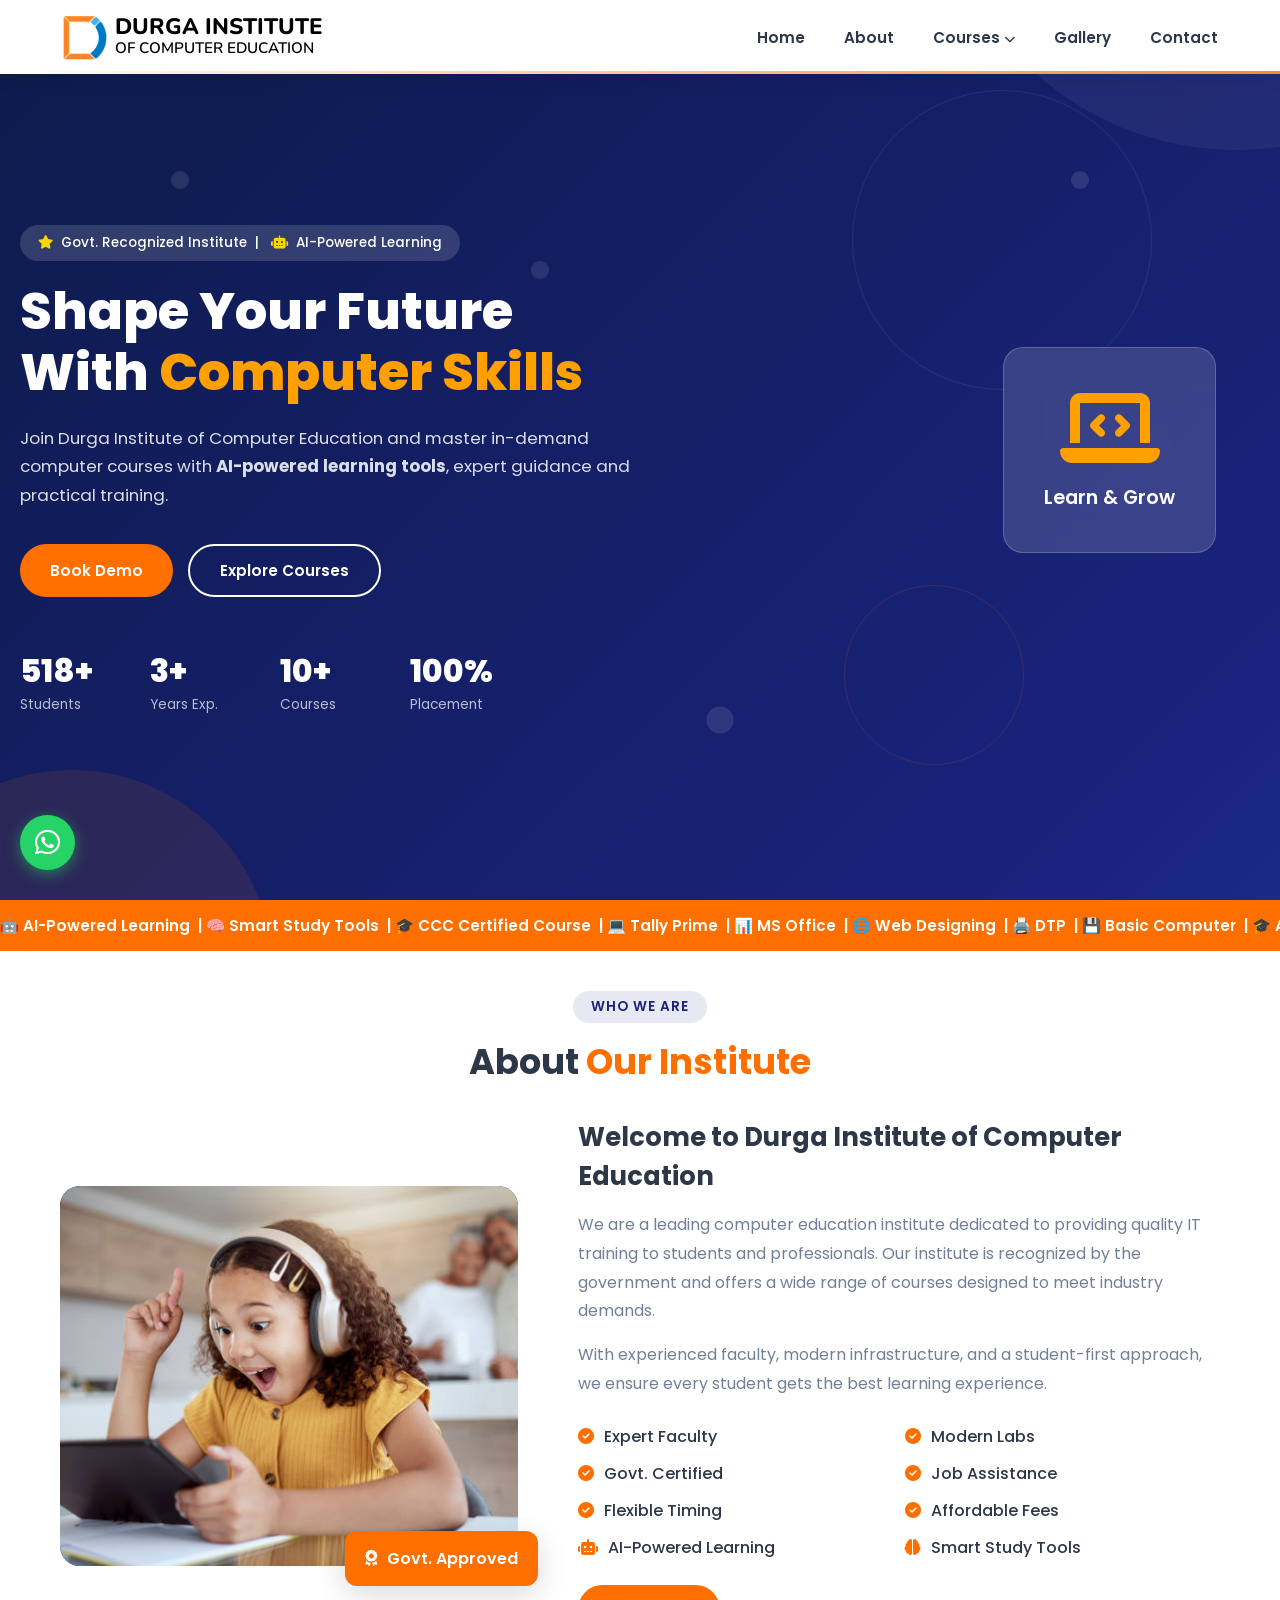
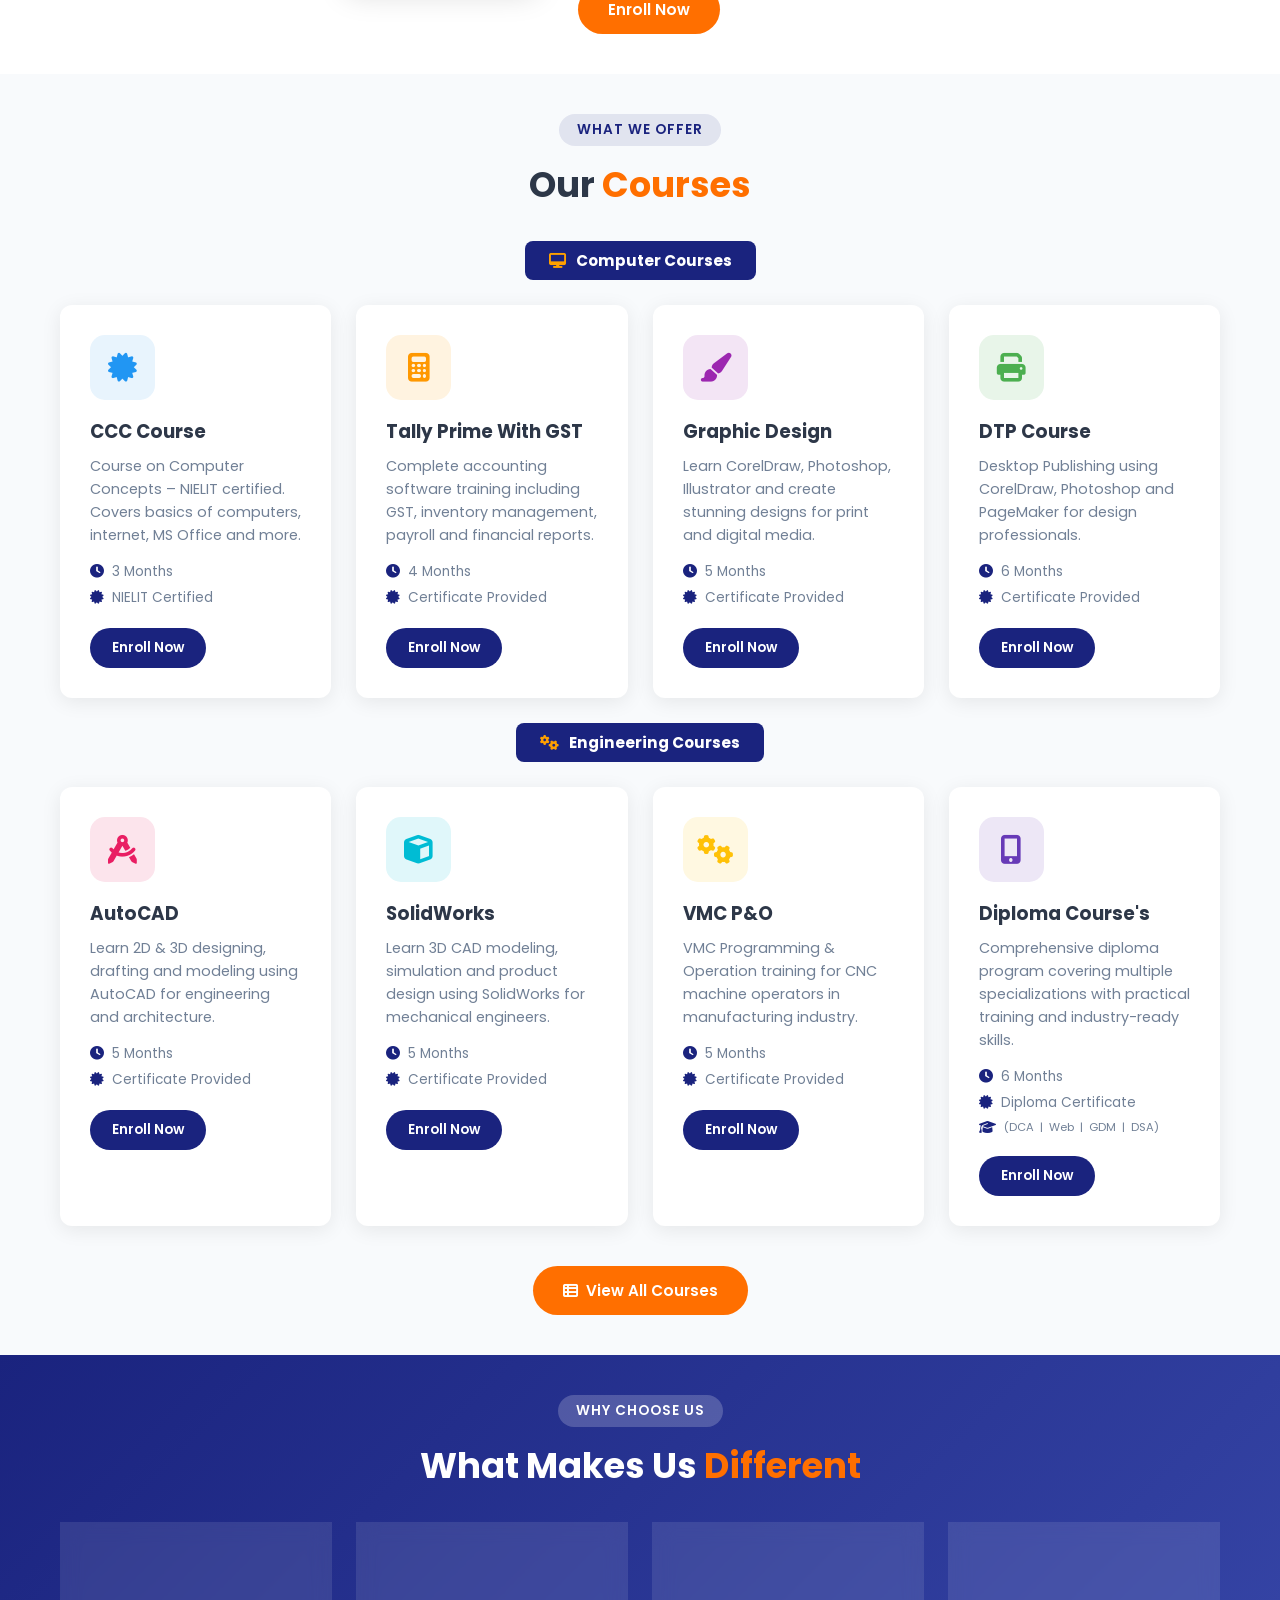
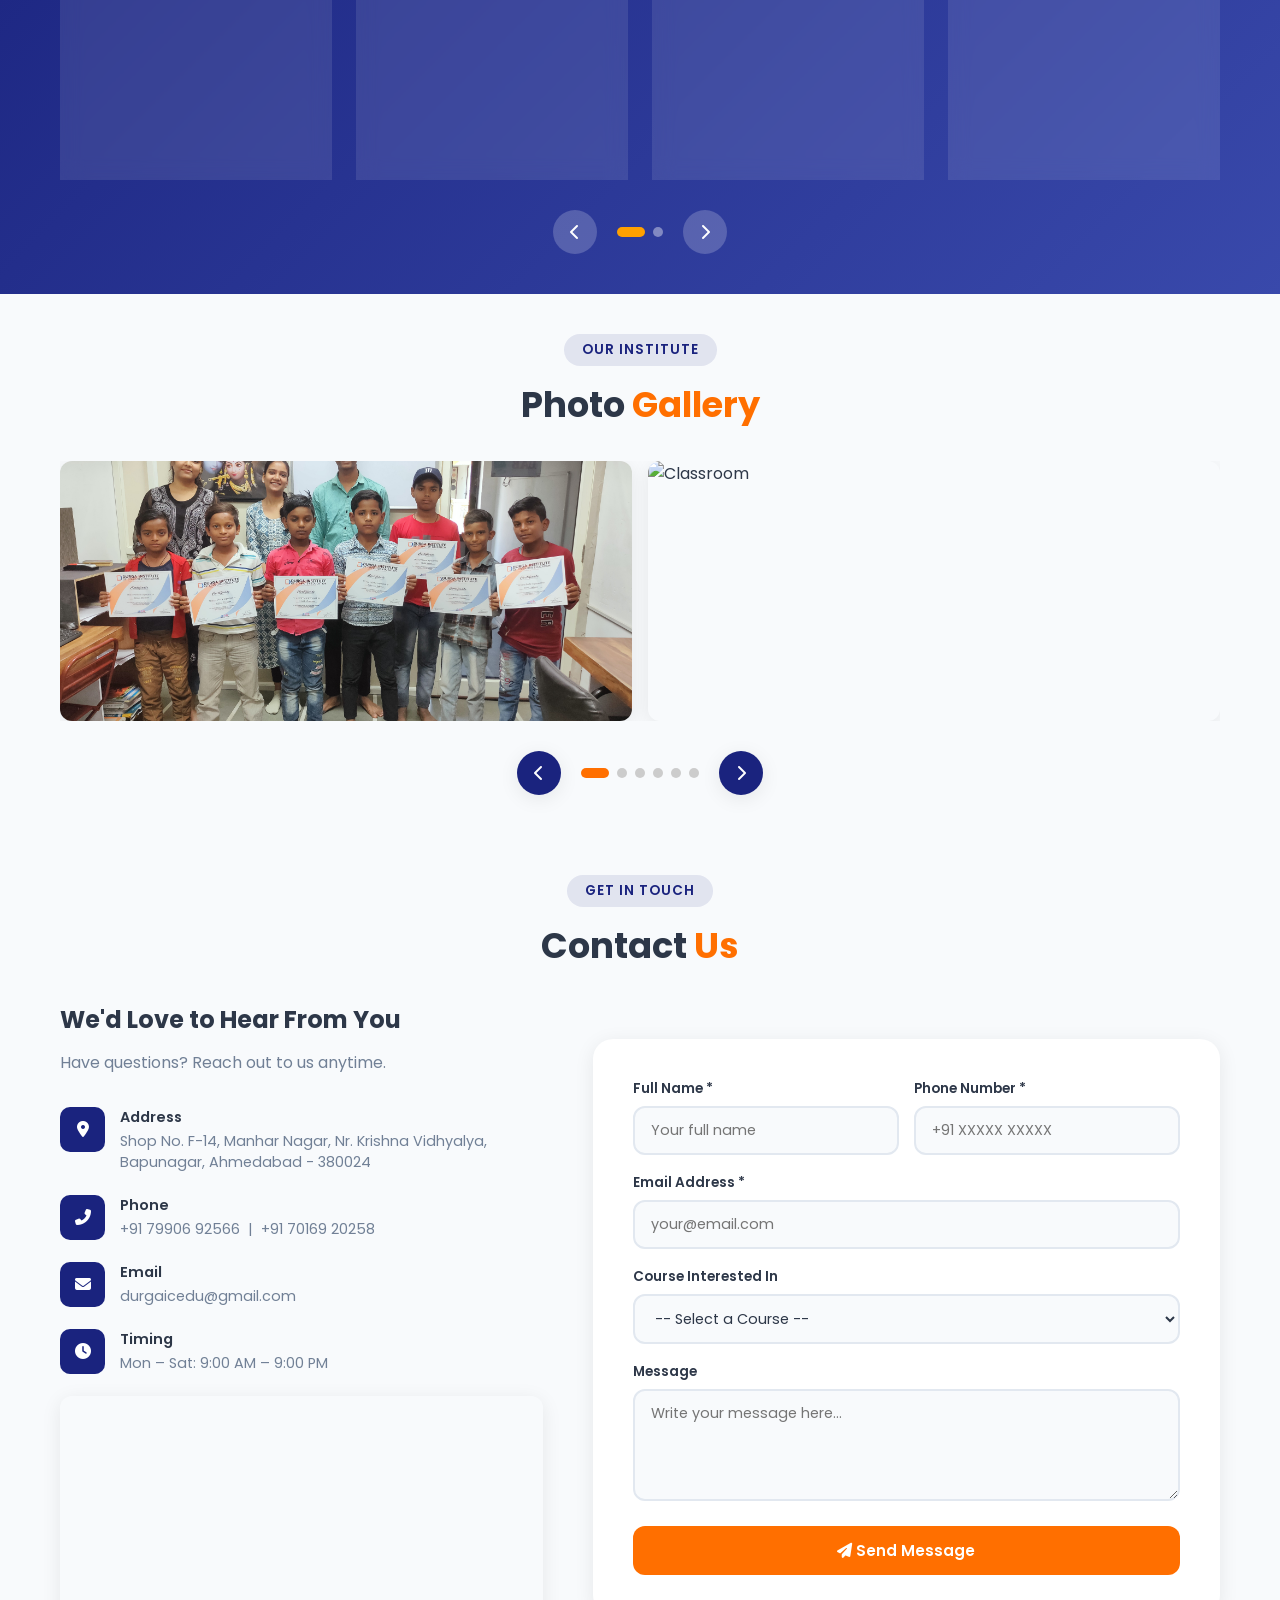
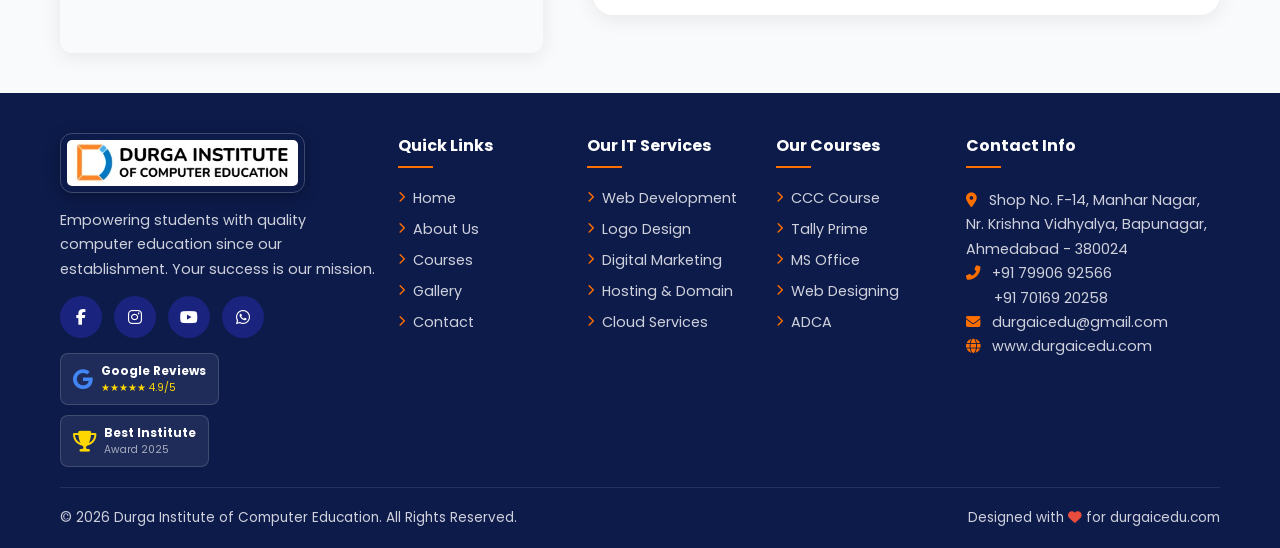
==== commit ee727d26: "Gallery fix, SEO, new courses, footer logo, hero card mobile revert" ====
--- a/index.html
+++ b/index.html
@@ -1,11 +1,11 @@
-<!DOCTYPE html>
+﻿<!DOCTYPE html>
 <html lang="en">
 <head>
   <meta charset="UTF-8" />
   <meta name="viewport" content="width=device-width, initial-scale=1.0"/>
-  <title>Best Computer Institute in Ahmedabad | Durga Institute of Computer Education</title>
-  <meta name="description" content="Durga Institute of Computer Education – Best computer classes in Bapunagar, Ahmedabad. Tally, CCC, Web Design, Python, Java, Graphic Design & more. Govt. Recognized. 100% Placement. Call Now!"/>
-  <meta name="keywords" content="computer classes in Ahmedabad, best computer institute in Ahmedabad, computer training institute near me, basic computer course, advanced computer course, IT training institute, tally course in Ahmedabad, graphic design course, web development course, digital marketing course, excel training course, ms office course, programming classes, python course, java course, c language course, computer classes near me, best IT classes in Ahmedabad, job oriented courses in Ahmedabad, computer coaching center, computer training center near me, learn computer from basics, computer course for beginners, short term computer courses, professional computer training, certification computer courses, job ready computer courses, placement computer classes, skill development courses, IT skills training, affordable computer classes, top computer institute, expert computer trainers, offline computer classes, practical computer training, computer lab training, best tally institute, web design classes, coding classes for beginners, computer certification course, best computer classes in Bapunagar, computer institute in Bapunagar Ahmedabad, computer training in Bapunagar, tally classes in Bapunagar, IT training institute in Bapunagar, computer classes in Odhav, best computer institute in Odhav Ahmedabad, computer coaching center in Odhav, tally course in Odhav, computer training near Odhav, computer classes in Virat Nagar Ahmedabad, best IT classes in Virat Nagar, computer training center in Virat Nagar, job oriented courses in Virat Nagar, computer classes in Rakhiyal, best computer institute in Rakhiyal Ahmedabad, computer coaching center in Rakhiyal, tally course in Rakhiyal, computer classes near CTM Ahmedabad, best computer institute near CTM, IT training center near CTM, computer coaching near CTM, computer classes in Naroda Road, best computer institute in Naroda Road Ahmedabad, computer training in Naroda Road, tally classes in Naroda Road, computer classes in Lila Nagar, best computer institute in Lila Nagar, computer coaching in Lila Nagar, IT classes in Lila Nagar, best computer classes near me in Ahmedabad, top computer institute in east Ahmedabad, affordable computer classes in Ahmedabad, job oriented computer courses in Ahmedabad, best tally institute near me Ahmedabad"/>
+  <title>Durga ICE | Best Computer Institute in Ahmedabad | durgaicedu</title>
+  <meta name="description" content="durgaicedu – Durga Institute of Computer Education, Best computer classes in Bapunagar, Ahmedabad. Tally, CCC, Web Design, Python, Java, Graphic Design & more. Govt. Recognized. 100% Placement. Call Now!"/>
+  <meta name="keywords" content="durgaicedu, durga ice, durga institute, durgaice, durga icedu, durgaicedu.com, computer classes in Ahmedabad, best computer institute in Ahmedabad, computer training institute near me, basic computer course, advanced computer course, IT training institute, tally course in Ahmedabad, graphic design course, web development course, digital marketing course, excel training course, ms office course, programming classes, python course, java course, c language course, computer classes near me, best IT classes in Ahmedabad, job oriented courses in Ahmedabad, computer coaching center, computer training center near me, learn computer from basics, computer course for beginners, short term computer courses, professional computer training, certification computer courses, job ready computer courses, placement computer classes, skill development courses, IT skills training, affordable computer classes, top computer institute, expert computer trainers, offline computer classes, practical computer training, computer lab training, best tally institute, web design classes, coding classes for beginners, computer certification course, best computer classes in Bapunagar, computer institute in Bapunagar Ahmedabad, computer training in Bapunagar, tally classes in Bapunagar, IT training institute in Bapunagar, computer classes in Odhav, best computer institute in Odhav Ahmedabad, computer coaching center in Odhav, tally course in Odhav, computer training near Odhav, computer classes in Virat Nagar Ahmedabad, best IT classes in Virat Nagar, computer training center in Virat Nagar, job oriented courses in Virat Nagar, computer classes in Rakhiyal, best computer institute in Rakhiyal Ahmedabad, computer coaching center in Rakhiyal, tally course in Rakhiyal, computer classes near CTM Ahmedabad, best computer institute near CTM, IT training center near CTM, computer coaching near CTM, computer classes in Naroda Road, best computer institute in Naroda Road Ahmedabad, computer training in Naroda Road, tally classes in Naroda Road, computer classes in Lila Nagar, best computer institute in Lila Nagar, computer coaching in Lila Nagar, IT classes in Lila Nagar, best computer classes near me in Ahmedabad, top computer institute in east Ahmedabad, affordable computer classes in Ahmedabad, job oriented computer courses in Ahmedabad, best tally institute near me Ahmedabad"/>
   <meta name="author" content="Durga Institute of Computer Education"/>
   <meta name="robots" content="index, follow"/>
   <meta name="geo.region" content="IN-GJ"/>
@@ -42,7 +42,7 @@
   <link rel="icon" type="image/png" href="assets/images/logo1.jpg.png"/>
   <link rel="stylesheet" href="style.css"/>
   <link rel="stylesheet" href="https://cdnjs.cloudflare.com/ajax/libs/font-awesome/6.5.0/css/all.min.css" crossorigin="anonymous" referrerpolicy="no-referrer"/>
-  <link href="https://fonts.googleapis.com/css2?family=Poppins:wght@300;400;500;600;700;800&display=swap" rel="stylesheet"/>
+  <link href="https://fonts.googleapis.com/css2?family=Poppins:wght@300;400;500;600;700;800&family=Nunito:wght@800&display=swap" rel="stylesheet"/>
 </head>
 <body>
 
@@ -52,8 +52,8 @@
       <a href="index.html" class="logo">
         <img src="assets/images/logo.jpg.jpeg" alt="DICE Logo" class="logo-img"/>
         <div class="logo-text">
-          <span class="logo-main">DURGA</span>
-          <span class="logo-sub">Institute of Computer Education</span>
+          <span class="logo-main">DURGA INSTITUTE</span>
+          <span class="logo-sub">OF COMPUTER EDUCATION</span>
         </div>
       </a>
       <ul class="nav-links" id="navLinks">
@@ -153,15 +153,29 @@
       </div>
       <div class="hero-stats">
         <div class="stat"><h3><span class="counter" data-target="1000" data-delay="0">0</span>+</h3><p>Students</p></div>
-        <div class="stat"><h3><span class="counter" data-target="8" data-delay="600">0</span>+</h3><p>Years Exp.</p></div>
-        <div class="stat"><h3><span class="counter" data-target="20" data-delay="1200">0</span>+</h3><p>Courses</p></div>
+        <div class="stat"><h3><span class="counter" data-target="9" data-delay="600">0</span>+</h3><p>Years Exp.</p></div>
+        <div class="stat"><h3><span class="counter" data-target="50" data-delay="1200">0</span>+</h3><p>Courses</p></div>
         <div class="stat"><h3>100%</h3><p>Placement</p></div>
       </div>
     </div>
     <div class="hero-image">
-      <div class="hero-card floating">
+      <div class="hero-card floating" id="heroCard" onclick="document.getElementById('heroInfo').classList.toggle('active')" style="cursor:pointer;">
         <i class="fas fa-laptop-code"></i>
         <span>Learn & Grow</span>
+      </div>
+      <div id="heroInfo" class="hero-info-box">
+        <button onclick="document.getElementById('heroInfo').classList.remove('active')" style="position:absolute;top:8px;right:12px;background:none;border:none;color:#fff;font-size:1rem;cursor:pointer;"><i class="fas fa-times"></i></button>
+        <h4>🎓 Durga Institute of Computer Education</h4>
+        <p>A trusted and Govt. Approved computer institute in Ahmedabad, making students industry-ready with quality education.</p>
+        <ul>
+          <li>✅ 20+ Job-Oriented Courses</li>
+          <li>🏛️ Govt. Approved Certification</li>
+          <li>💼 100% Placement Assistance</li>
+          <li>👨‍🏫 Expert & Experienced Faculty</li>
+          <li>💻 Modern Computer Labs</li>
+          <li>📜 Lifetime Membership</li>
+        </ul>
+        <p style="margin-top:10px; font-size:0.8rem; color:rgba(255,255,255,0.7);">Start learning today and build a successful career with us! 🚀</p>
       </div>
     </div>
   </section>
@@ -558,11 +572,11 @@
       <div class="footer-grid">
         <div class="footer-col">
           <div class="footer-logo">
-            <img src="assets/images/footer logo.png" alt="DICE Logo" class="logo-img" style="background:transparent;"/>
+            <img src="assets/images/footer logo.jpeg" alt="DICE Logo" class="logo-img" style="background:transparent;"/>
           </div>
           <p>Empowering students with quality computer education since our establishment. Your success is our mission.</p>
           <div class="social-links" style="margin-top:15px;">
-            <a href="https://www.facebook.com/durgaicedu" target="_blank" class="social-btn"><i class="fab fa-facebook-f"></i></a>
+            <a href="https://www.facebook.com/share/18PkRQxBS3/" target="_blank" class="social-btn"><i class="fab fa-facebook-f"></i></a>
             <a href="https://www.instagram.com/durgaicedu" target="_blank" class="social-btn"><i class="fab fa-instagram"></i></a>
             <a href="https://www.youtube.com/@durgaicedu" target="_blank" class="social-btn"><i class="fab fa-youtube"></i></a>
             <a href="https://wa.me/917990692566?text=Hello%20Durgaicedu" target="_blank" class="social-btn"><i class="fab fa-whatsapp"></i></a>
--- a/style.css
+++ b/style.css
@@ -82,9 +82,9 @@
 .footer-logo .logo-img { mix-blend-mode: normal; filter: none; animation: none; }
 @keyframes logoFloat { 0%, 100% { transform: translateY(0); } 50% { transform: translateY(-4px); } }
 .logo-text { display: flex; flex-direction: column; gap: 0; }
-.logo-main { font-size: 1.4rem; font-weight: 800; color: #000; line-height: 1; }
+.logo-main { font-size: 1.4rem; font-weight: 800; color: #000; line-height: 1; font-family: 'Arial Rounded MT Bold', 'Nunito', 'Arial', sans-serif; }
 .navbar.scrolled .logo-main { color: #000; }
-.logo-sub { font-size: 0.75rem; color: #000; font-weight: 600; }
+.logo-sub { font-size: 0.95rem; color: #000; font-weight: 600; font-family: 'Arial Rounded MT Bold', 'Nunito', 'Arial', sans-serif; }
 .navbar.scrolled .logo-sub { color: #000; }
 .nav-links { display: flex; gap: 35px; }
 .nav-links a { font-weight: 600; color: var(--text); font-size: 0.95rem; position: relative; transition: var(--transition); padding: 6px 2px; }
@@ -224,6 +224,24 @@
 }
 .hero-card i { font-size: 5rem; margin-bottom: 15px; display: block; color: var(--accent-light); }
 .hero-card span { font-size: 1.2rem; font-weight: 600; }
+.hero-info-box {
+  position: absolute; top: 0; right: 110%;
+  background: rgba(13,27,75,0.95); backdrop-filter: blur(12px);
+  border: 1px solid rgba(255,255,255,0.2); border-radius: 16px;
+  padding: 20px; width: 260px; color: #fff;
+  opacity: 0; visibility: hidden; transform: translateX(10px);
+  transition: all 0.3s ease; z-index: 100;
+  border-left: 3px solid var(--accent);
+  pointer-events: none;
+}
+.hero-card:hover + .hero-info-box,
+.hero-info-box:hover { opacity: 1; visibility: visible; transform: translateX(0); pointer-events: all; }
+.hero-info-box.active { opacity: 1; visibility: visible; transform: translateX(0); pointer-events: all; }
+.hero-info-box h4 { font-size: 0.95rem; font-weight: 700; margin-bottom: 10px; color: var(--accent-light); }
+.hero-info-box p { font-size: 0.82rem; line-height: 1.6; color: rgba(255,255,255,0.85); margin-bottom: 10px; }
+.hero-info-box ul { list-style: none; padding: 0; display: flex; flex-direction: column; gap: 6px; }
+.hero-info-box ul li { font-size: 0.82rem; color: rgba(255,255,255,0.9); }
+
 .floating { animation: float 3s ease-in-out infinite; }
 @keyframes float { 0%,100% { transform: translateY(0); } 50% { transform: translateY(-15px); } }
 
@@ -352,7 +370,7 @@
   transition: transform 0.5s cubic-bezier(0.25, 0.46, 0.45, 0.94);
 }
 .gallery-item {
-  min-width: calc(33.333% - 11px);
+  min-width: calc(50% - 8px);
   height: 260px;
   border-radius: var(--radius); overflow: hidden;
   position: relative; cursor: pointer; flex-shrink: 0;
@@ -361,15 +379,7 @@
 }
 .gallery-item img { width: 100%; height: 100%; object-fit: cover; display: block; }
 .gallery-item:hover { transform: translateY(-5px); box-shadow: var(--shadow-hover); }
-.gallery-overlay {
-  position: absolute; inset: 0;
-  background: linear-gradient(to top, rgba(0,0,0,0.7) 0%, transparent 60%);
-  display: flex; align-items: flex-end; justify-content: center;
-  padding-bottom: 16px;
-  opacity: 0; transition: var(--transition);
-}
-.gallery-item:hover .gallery-overlay { opacity: 1; }
-.gallery-overlay span { color: var(--white); font-weight: 600; font-size: 0.95rem; }
+.gallery-overlay { display: none; }
 .gallery-controls {
   display: flex; align-items: center; justify-content: center;
   gap: 20px; margin-top: 30px;
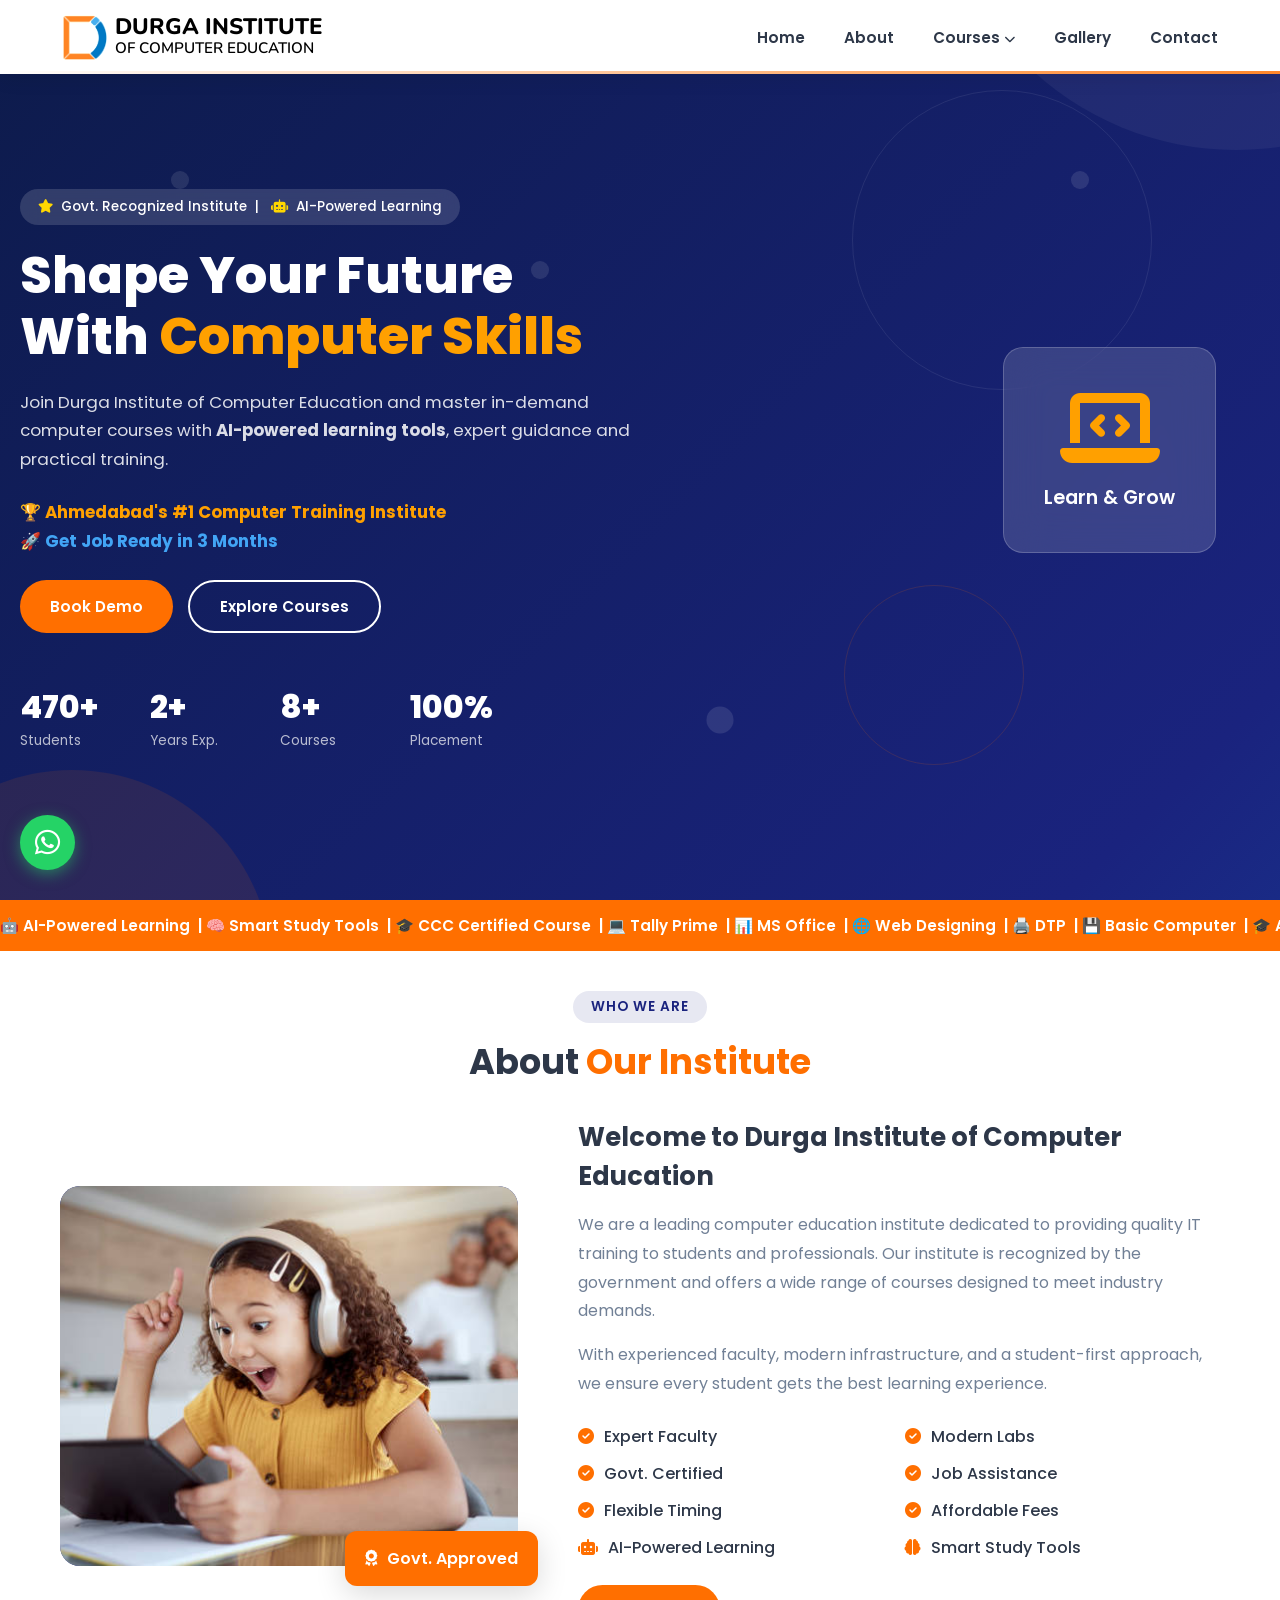
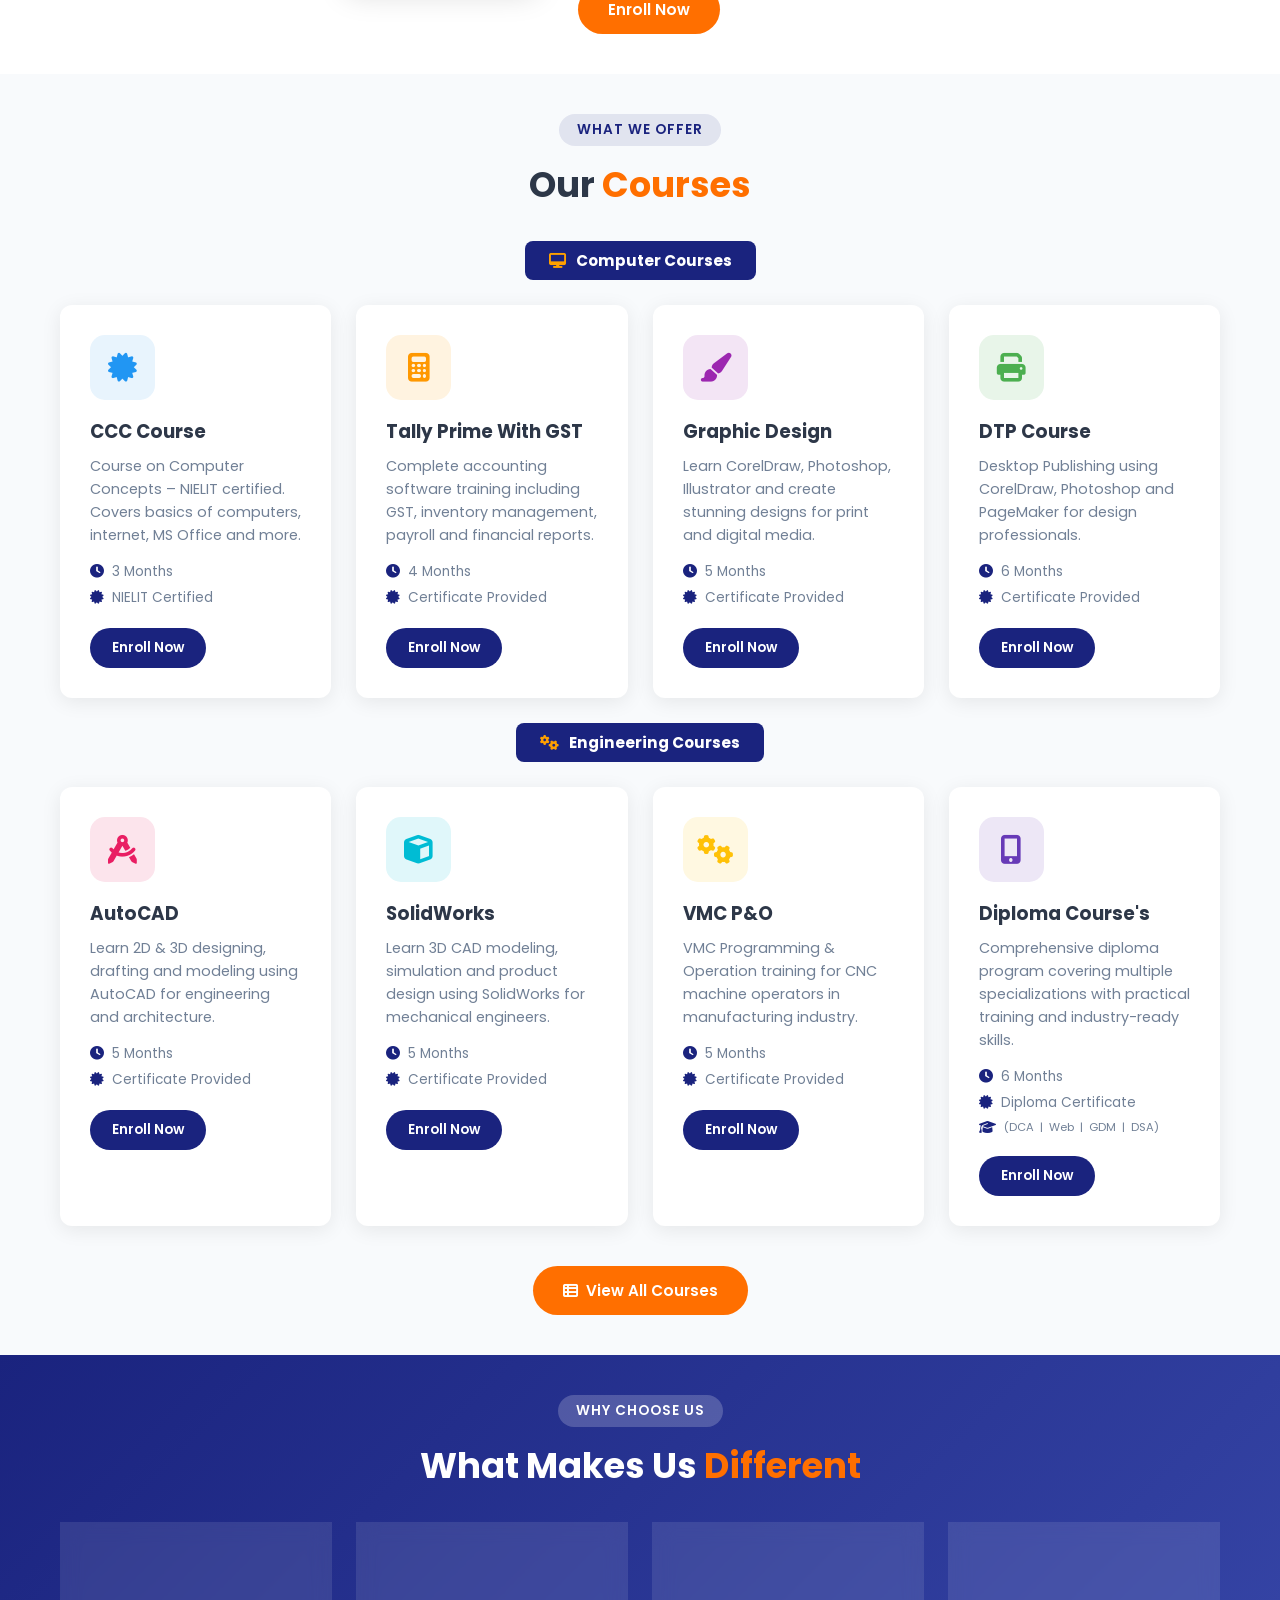
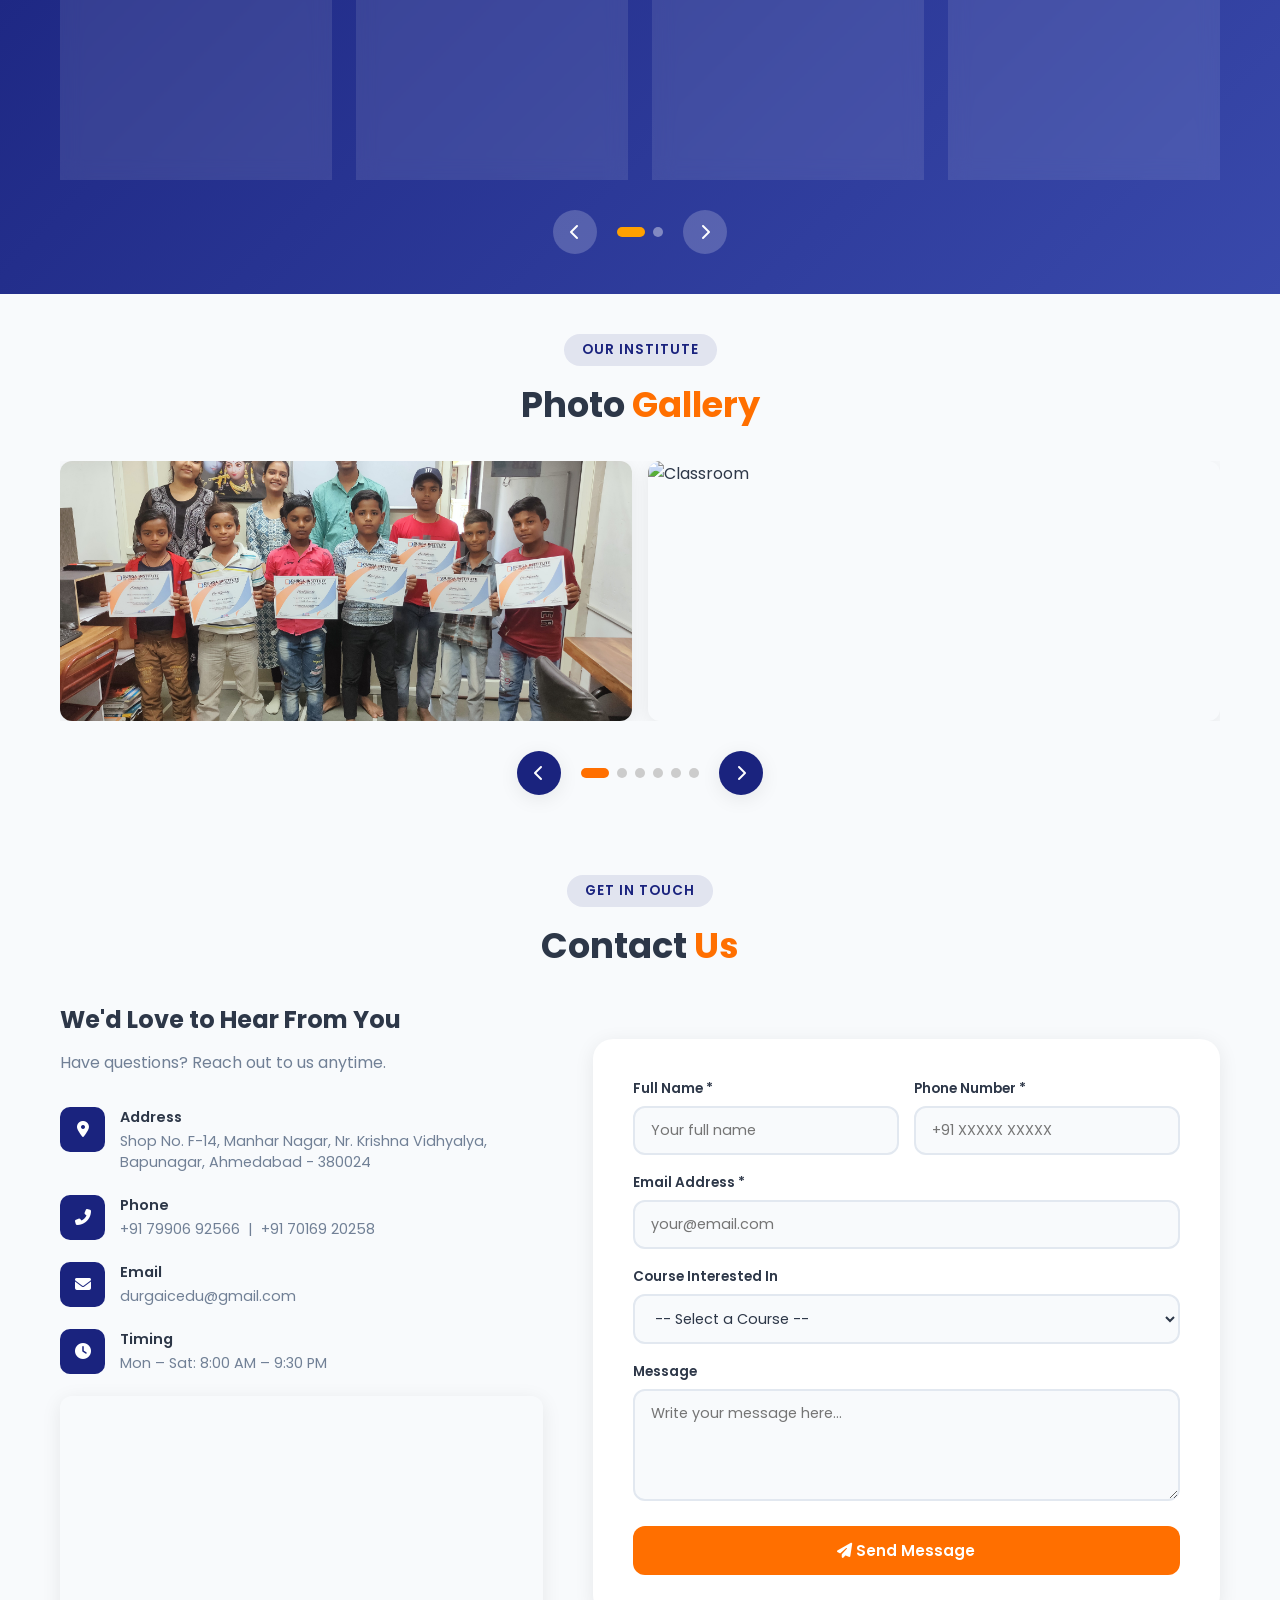
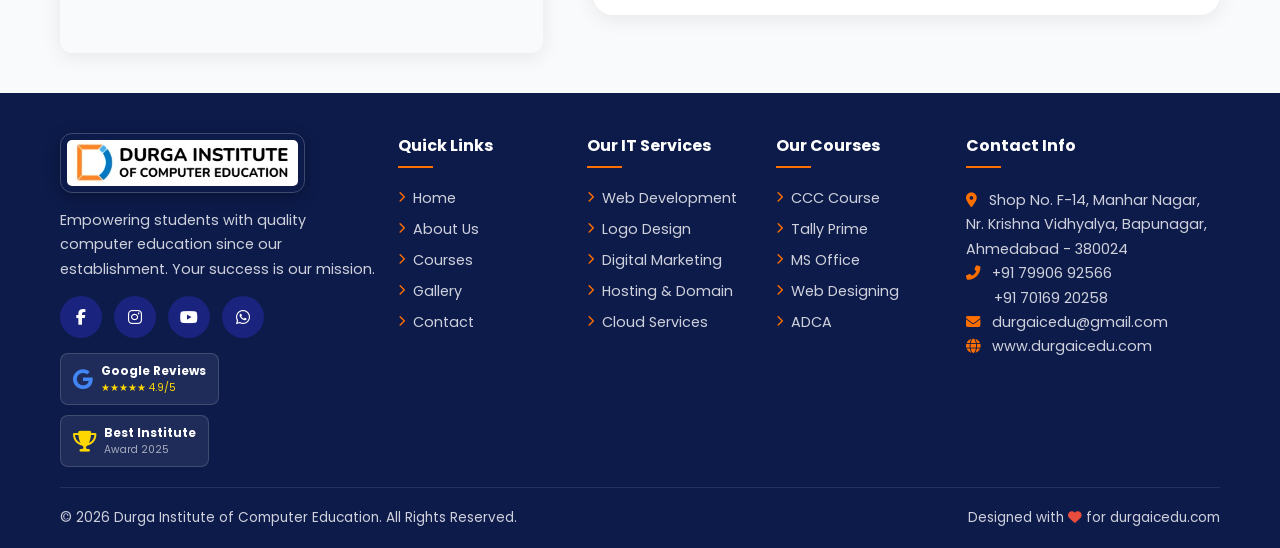
==== commit 5d395a21: "Hero text colors, footer text remove, gallery swipe fix" ====
--- a/index.html
+++ b/index.html
@@ -3,7 +3,7 @@
 <head>
   <meta charset="UTF-8" />
   <meta name="viewport" content="width=device-width, initial-scale=1.0"/>
-  <title>Durga ICE | Best Computer Institute in Ahmedabad | durgaicedu</title>
+  <title>Durgaicedu | Best Computer Institute in Ahmedabad | durgaicedu</title>
   <meta name="description" content="durgaicedu – Durga Institute of Computer Education, Best computer classes in Bapunagar, Ahmedabad. Tally, CCC, Web Design, Python, Java, Graphic Design & more. Govt. Recognized. 100% Placement. Call Now!"/>
   <meta name="keywords" content="durgaicedu, durga ice, durga institute, durgaice, durga icedu, durgaicedu.com, computer classes in Ahmedabad, best computer institute in Ahmedabad, computer training institute near me, basic computer course, advanced computer course, IT training institute, tally course in Ahmedabad, graphic design course, web development course, digital marketing course, excel training course, ms office course, programming classes, python course, java course, c language course, computer classes near me, best IT classes in Ahmedabad, job oriented courses in Ahmedabad, computer coaching center, computer training center near me, learn computer from basics, computer course for beginners, short term computer courses, professional computer training, certification computer courses, job ready computer courses, placement computer classes, skill development courses, IT skills training, affordable computer classes, top computer institute, expert computer trainers, offline computer classes, practical computer training, computer lab training, best tally institute, web design classes, coding classes for beginners, computer certification course, best computer classes in Bapunagar, computer institute in Bapunagar Ahmedabad, computer training in Bapunagar, tally classes in Bapunagar, IT training institute in Bapunagar, computer classes in Odhav, best computer institute in Odhav Ahmedabad, computer coaching center in Odhav, tally course in Odhav, computer training near Odhav, computer classes in Virat Nagar Ahmedabad, best IT classes in Virat Nagar, computer training center in Virat Nagar, job oriented courses in Virat Nagar, computer classes in Rakhiyal, best computer institute in Rakhiyal Ahmedabad, computer coaching center in Rakhiyal, tally course in Rakhiyal, computer classes near CTM Ahmedabad, best computer institute near CTM, IT training center near CTM, computer coaching near CTM, computer classes in Naroda Road, best computer institute in Naroda Road Ahmedabad, computer training in Naroda Road, tally classes in Naroda Road, computer classes in Lila Nagar, best computer institute in Lila Nagar, computer coaching in Lila Nagar, IT classes in Lila Nagar, best computer classes near me in Ahmedabad, top computer institute in east Ahmedabad, affordable computer classes in Ahmedabad, job oriented computer courses in Ahmedabad, best tally institute near me Ahmedabad"/>
   <meta name="author" content="Durga Institute of Computer Education"/>
@@ -147,6 +147,7 @@
       <p class="hero-badge"><i class="fas fa-star"></i> Govt. Recognized Institute &nbsp;|&nbsp; <i class="fas fa-robot"></i> AI-Powered Learning</p>
       <h1>Shape Your Future<br/>With <span>Computer Skills</span></h1>
       <p class="hero-desc">Join Durga Institute of Computer Education and master in-demand computer courses with <strong>AI-powered learning tools</strong>, expert guidance and practical training.</p>
+      <p class="hero-desc" style="margin-top:-10px; margin-bottom:25px;"><strong style="color:#ffa000;">🏆 Ahmedabad's #1 Computer Training Institute</strong><br/><strong style="color:#42A5F5;">🚀 Get Job Ready in 3 Months</strong></p>
       <div class="hero-btns">
         <a href="#contact" class="btn btn-primary" onclick="event.preventDefault(); openPopup('');">Book Demo</a>
         <a href="#courses" class="btn btn-outline">Explore Courses</a>
@@ -473,7 +474,7 @@
             <div class="info-icon"><i class="fas fa-clock"></i></div>
             <div>
               <h4>Timing</h4>
-              <p>Mon – Sat: 9:00 AM – 9:00 PM</p>
+              <p>Mon – Sat: 8:00 AM – 9:30 PM</p>
             </div>
           </div>
           <div class="map-box">
